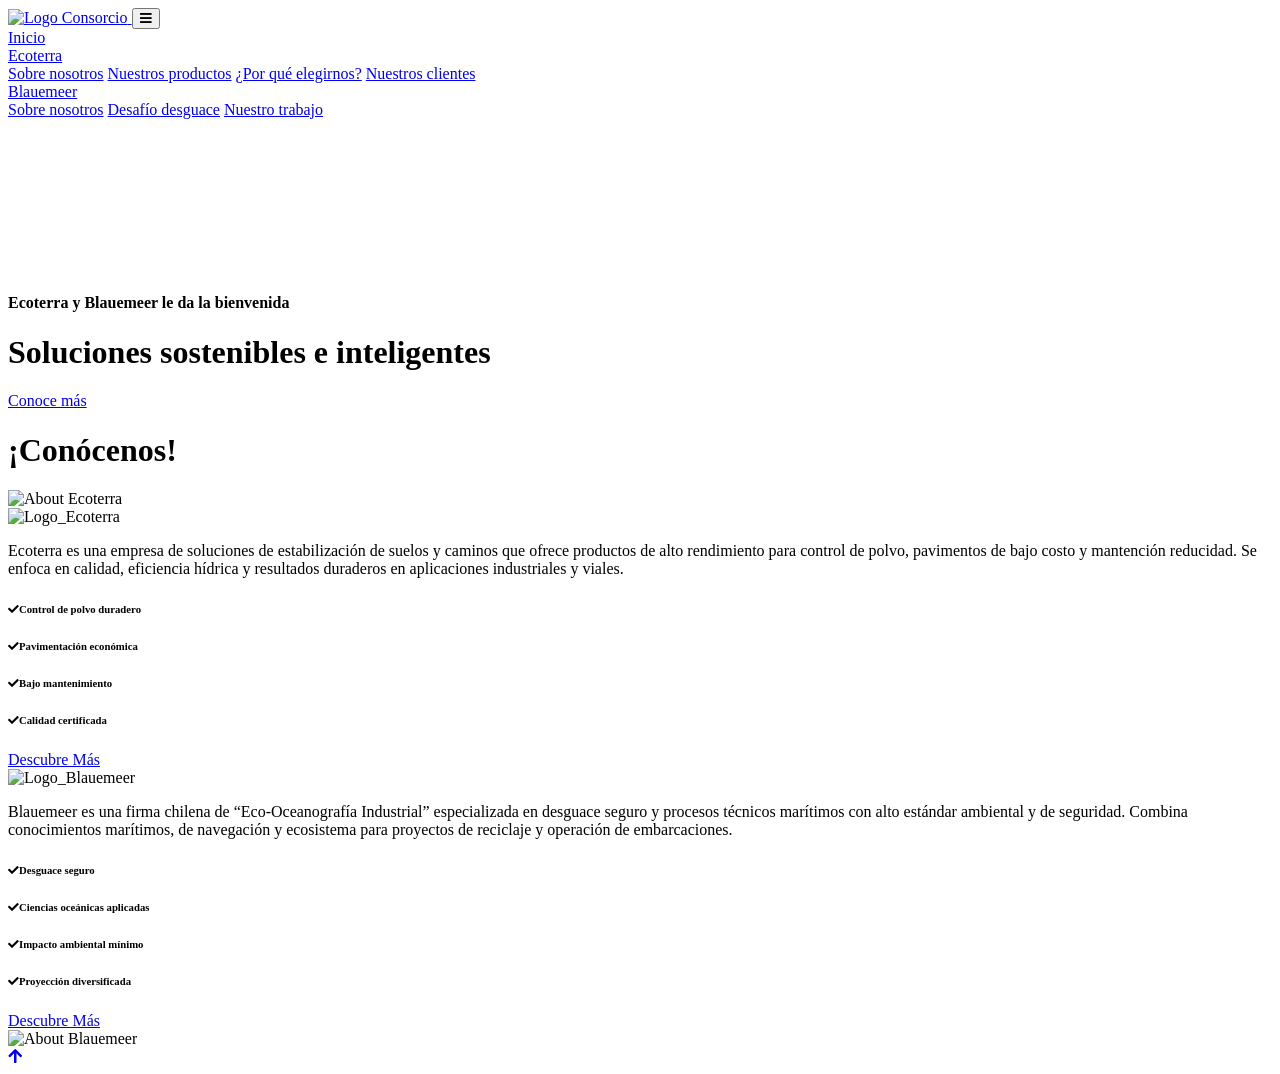
==== index.html @ 7588d6a9 "Archivos html" ====
<!DOCTYPE html>
<html lang="en">

    <head>
        <meta charset="utf-8">
        <title>Consorcio Ecoterra-Blauemeer</title>
        <link rel="icon" type="image/png" href="img/logos/consorcio_img.png">
        <meta content="width=device-width, initial-scale=1.0" name="viewport">
        <meta content="" name="keywords">
        <meta content="" name="description">

        <!-- Google Web Fonts -->
        <link rel="preconnect" href="https://fonts.googleapis.com">
        <link rel="preconnect" href="https://fonts.gstatic.com" crossorigin>
        <link href="https://fonts.googleapis.com/css2?family=Inter:wght@100..900&family=Roboto:wght@400;500;700;900&display=swap" rel="stylesheet"> 

        <!-- Icon Font Stylesheet -->
        <link rel="stylesheet" href="https://use.fontawesome.com/releases/v5.15.4/css/all.css"/>
        <link href="https://cdn.jsdelivr.net/npm/bootstrap-icons@1.4.1/font/bootstrap-icons.css" rel="stylesheet">

        <!-- Libraries Stylesheet -->
        <link rel="stylesheet" href="lib/animate/animate.min.css"/>
        <link href="lib/lightbox/css/lightbox.min.css" rel="stylesheet">
        <link href="lib/owlcarousel/assets/owl.carousel.min.css" rel="stylesheet">


        <!-- Customized Bootstrap Stylesheet -->
        <link href="css/bootstrap.min.css" rel="stylesheet">

        <!-- Template Stylesheet -->
        <link href="css/style.css" rel="stylesheet">
    </head>

    <body>

        <!-- Spinner Start -->
        <div id="spinner" class="show bg-white position-fixed translate-middle w-100 vh-100 top-50 start-50 d-flex align-items-center justify-content-center">
            <div class="spinner-border text-primary" role="status">
                <span class="sr-only">Cargando...</span>
            </div>
        </div>
        <!-- Spinner End -->

        <!-- Navbar & Hero Start -->
         <div class="container-fluid position-relative p-0">
            <nav class="navbar navbar-expand-lg navbar-light px-4 px-lg-5 py-3 py-lg-0">
                <a href="index.html" class="navbar-brand p-0">
                    <img src="img/logos/consorcio_letraimg.png" alt="Logo Consorcio">
                </a>
                <button class="navbar-toggler" type="button" data-bs-toggle="collapse" data-bs-target="#navbarCollapse">
                    <span class="fa fa-bars"></span>
                </button>
                <div class="collapse navbar-collapse" id="navbarCollapse">
                    <div class="navbar-nav ms-auto py-0">
                        <a href="index.html" class="nav-item nav-link active">Inicio</a>
                        <div class="nav-item dropdown">
                            <a href="ecoterra.html" class="nav-link" data-bs-toggle="dropdown">
                                <span class="dropdown-toggle">Ecoterra</span>
                            </a>
                            <div class="dropdown-menu m-0">
                                <a href="ecoterra.html#sobre-nosotros" class="dropdown-item">Sobre nosotros</a>
                                <a href="ecoterra.html#nuestros-productos" class="dropdown-item">Nuestros productos</a>
                                <a href="ecoterra.html#por-que-elegirnos" class="dropdown-item">¿Por qué elegirnos?</a>
                                <a href="ecoterra.html#nuestros-clientes" class="dropdown-item">Nuestros clientes</a>
                            </div>
                        </div>
                        <div class="nav-item dropdown">
                            <a href="blauemeer.html" class="nav-link" data-bs-toggle="dropdown">
                                <span class="dropdown-toggle">Blauemeer</span>
                            </a>
                            <div class="dropdown-menu m-0">
                                <a href="blauemeer.html#sobre-nosotros" class="dropdown-item">Sobre nosotros</a>
                                <a href="blauemeer.html#desafio-desguace" class="dropdown-item">Desafío desguace</a>
                                <a href="blauemeer.html#nuestro-trabajo" class="dropdown-item">Nuestro trabajo</a>
                            </div>
                        </div>
                    </div>
                </div>
            </nav>

            <!-- Carousel Start -->
            <div class="header-carousel owl-carousel">
                <div class="header-carousel-item">
                    <video autoplay loop muted class="img-fluid w-100">
                        <source src="vid/vid_header.webm" type="video/webm">
                        Your browser does not support the video tag.
                    </video>
                    <div class="carousel-caption">
                        <div class="container">
                            <div class="row g-5">
                                <div class="col-12 animated fadeInUp">
                                    <div class="text-center">
                                        <h4 class="text-primary text-uppercase fw-bold mb-4">Ecoterra y Blauemeer le da la bienvenida</h4>
                                        <h1 class="display-4 text-uppercase text-white mb-4">Soluciones sostenibles e inteligentes</h1>
                                        <p class="mb-5 fs-5"> 
                                        </p>
                                        <div class="d-flex justify-content-center flex-shrink-0 mb-4">
                                            <a class="btn btn-primary rounded-pill py-3 px-4 px-md-5 ms-2" href="index.html#conoce-mas">Conoce más</a>
                                        </div>
                                    </div>
                                </div>
                            </div>
                        </div>
                    </div>
                </div>
            </div>
            <!-- Carousel End -->
        </div>
        <!-- Navbar & Hero End -->



        <!-- Ecoterra & Blauemeer desc. Start -->
        <div class="mb-5" id="conoce-mas">
            <div class="text-center mt-5 wow fadeInUp" data-wow-delay="0.2s">
                    <h1>¡Conócenos!</h1>
            </div>
            <div class="container-fluid py-5" data-wow-delay="0.2s">
                <div class="container">
                    <div class="row g-5">

                        <div class="col-lg-6 col-xl-6 wow fadeInLeft" data-wow-delay="0.2s">
                            <img class="img-fluid rounded w-100 h-100 object-fit-cover" src="img/ecoterra/about_ecoterra_600x400.png" alt="About Ecoterra">
                        </div>

                        <div class="col-lg-6 col-xl-6 text-t wow fadeInRight" data-wow-delay="0.2s">
                            <img class="mb-4 logo-img" src="img/logos/ecoterra_letraimg.png" alt="Logo_Ecoterra">
                            <p class="mb-5">
                                Ecoterra es una empresa de soluciones de estabilización de suelos y caminos que ofrece productos de alto
                                rendimiento para control de polvo, pavimentos de bajo costo y mantención reducidad.
                                Se enfoca en calidad, eficiencia hídrica y resultados duraderos en aplicaciones industriales y viales.
                            </p>
                            <div class="row g-3">
                                <div class="col-sm-6">
                                    <h6 class="mb-3"><i class="fa fa-check text-primary me-2"></i>Control de polvo duradero</h6>
                                    <h6 class="mb-0"><i class="fa fa-check text-primary me-2"></i>Pavimentación económica</h6>
                                </div>
                                <div class="col-sm-6">
                                    <h6 class="mb-3"><i class="fa fa-check text-primary me-2"></i>Bajo mantenimiento</h6>
                                    <h6 class="mb-0"><i class="fa fa-check text-primary me-2"></i>Calidad certificada</h6>
                                </div>
                            </div>
                            <a href="ecoterra.html" class="btn btn-primary rounded-pill py-3 px-5 mt-5 flex-shrink-0">Descubre Más</a>
                        </div>
                        
                    </div>
                </div>
            </div>

            <div class="container-fluid py-5 " data-wow-delay="0.2s">
                <div class="container">
                    <div class="row g-5 wrap">
                        <div class="col-lg-6 text-b wow fadeInLeft" data-wow-delay="0.4s">
                            <img class="mb-4 logo-img" src="img/logos/blauemeer_letraimg_b_d.png" alt="Logo_Blauemeer">
                            <p class="mb-5">
                                Blauemeer es una firma chilena de “Eco-Oceanografía Industrial” especializada en desguace seguro y procesos 
                                técnicos marítimos con alto estándar ambiental y de seguridad.
                                Combina conocimientos marítimos, de navegación y ecosistema para proyectos de reciclaje 
                                y operación de embarcaciones.
                            </p>
                            <div class="row g-3">
                                <div class="col-sm-6">
                                    <h6 class="mb-3 me-5 pe-5"><i class="fa fa-check text-primary me-2"></i>Desguace seguro</h6>
                                    <h6 class="mb-0 pe-3"><i class="fa fa-check text-primary me-2"></i>Ciencias oceánicas aplicadas</h6>
                                </div>
                                <div class="col-sm-6">
                                    <h6 class="mb-3"><i class="fa fa-check text-primary me-2"></i>Impacto ambiental mínimo</h6>
                                    <h6 class="mb-0 me-3"><i class="fa fa-check text-primary me-2"></i>Proyección diversificada</h6>
                                </div>
                            </div>
                            <a href="blauemeer.html" class="btn btn-primary rounded-pill py-3 px-5 mt-5 flex-shrink-0">Descubre Más</a>
                        </div>

                        <div class="col-lg-6 wow fadeInRight" data-wow-delay="0.4s">
                            <img class="img-fluid rounded w-100 h-100 object-fit-cover" src="img/blauemeer/about_blauemeer_600x400.png" alt="About Blauemeer">
                        </div>
                    </div>
                </div>
            </div>
        </div>
        <!-- Ecoterra & Blauemeer desc. End -->

        <!-- Footer & Copyright Start -->
        <footer>
        </footer>
        <!-- Footer & Copyright End -->


        <!-- Back to Top -->
        <a href="#" class="btn btn-primary btn-lg-square rounded-circle back-to-top"><i class="fa fa-arrow-up"></i></a>   

        
        <!-- JavaScript Libraries -->
        <script src="https://ajax.googleapis.com/ajax/libs/jquery/3.6.4/jquery.min.js"></script>
        <script src="https://cdn.jsdelivr.net/npm/bootstrap@5.0.0/dist/js/bootstrap.bundle.min.js"></script>
        <script src="lib/wow/wow.min.js"></script>
        <script src="lib/easing/easing.min.js"></script>
        <script src="lib/waypoints/waypoints.min.js"></script>
        <script src="lib/counterup/counterup.min.js"></script>
        <script src="lib/lightbox/js/lightbox.min.js"></script>
        <script src="lib/owlcarousel/owl.carousel.min.js"></script>
        <!-- Dynamic Footer Script -->
        <script src="js/dynamicFooter.js"></script>
        

        <!-- Template Javascript -->
        <script src="js/main.js"></script>
    </body>

</html>
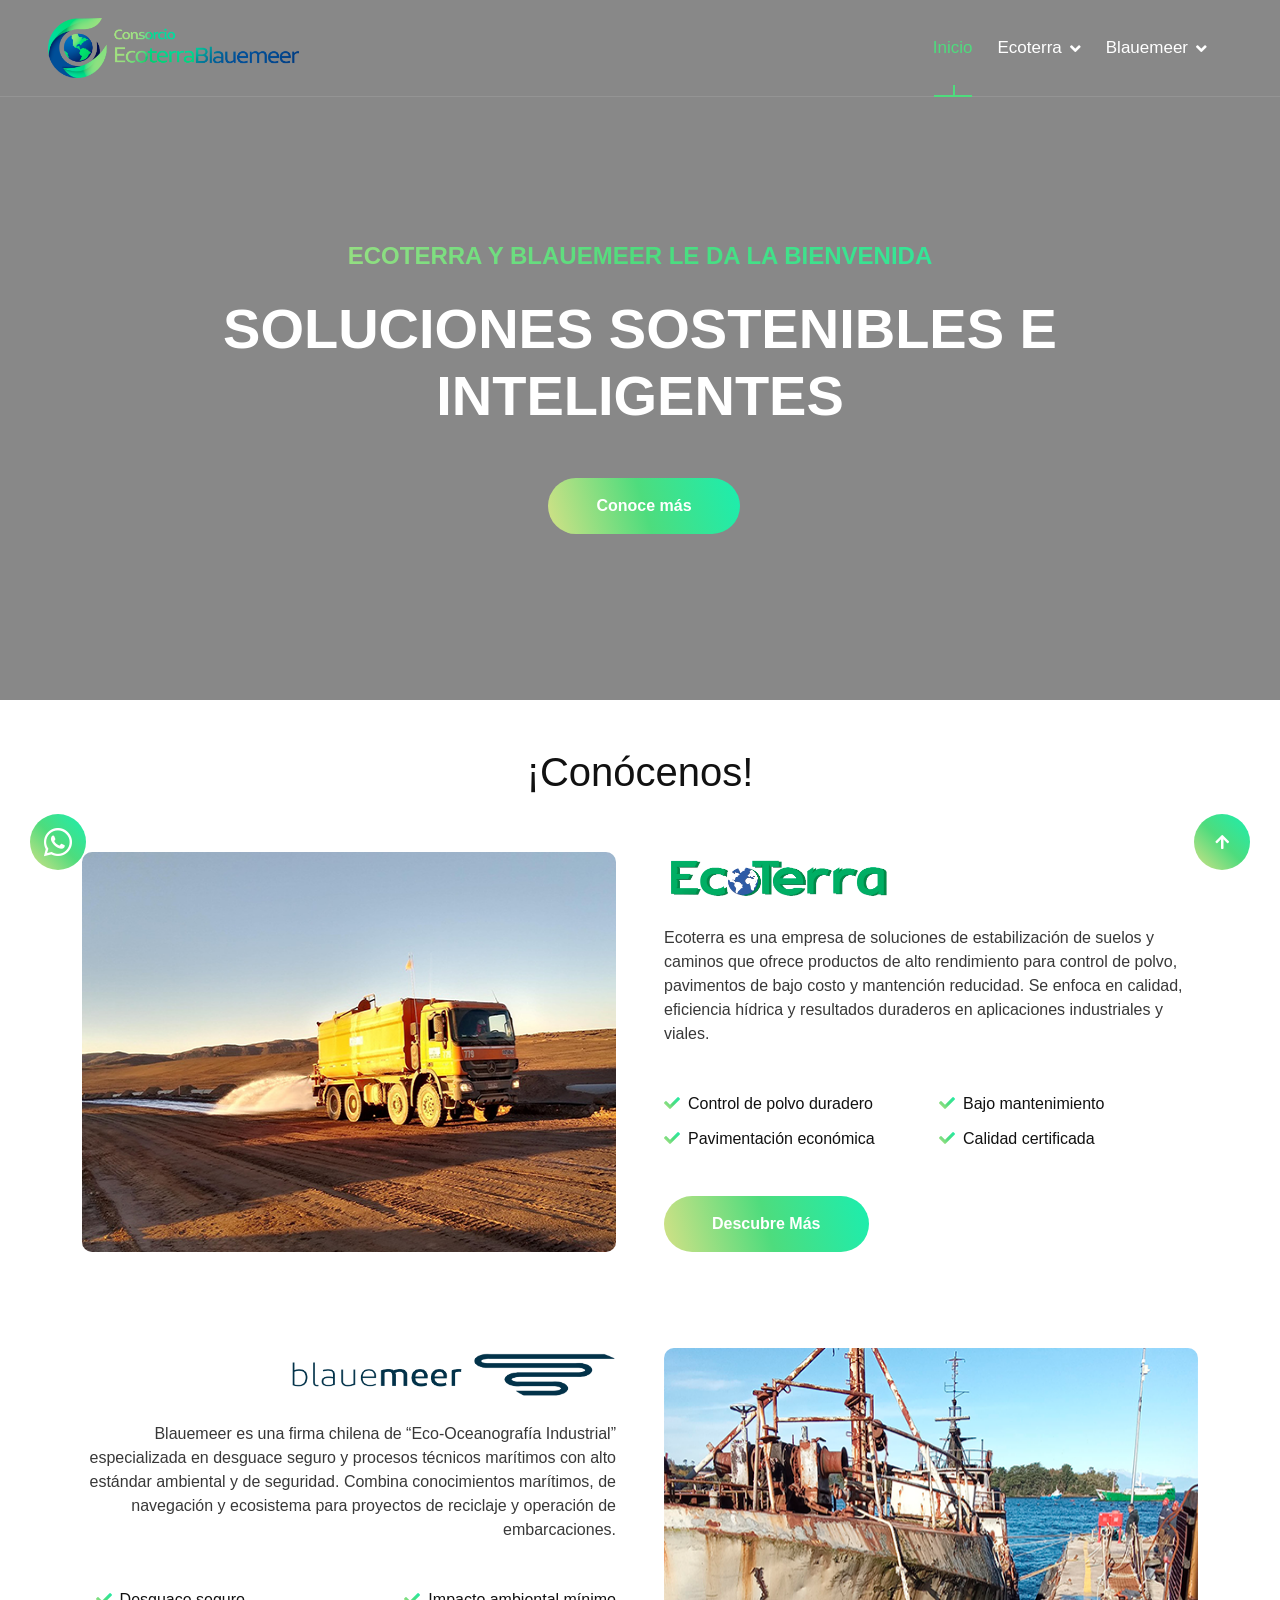
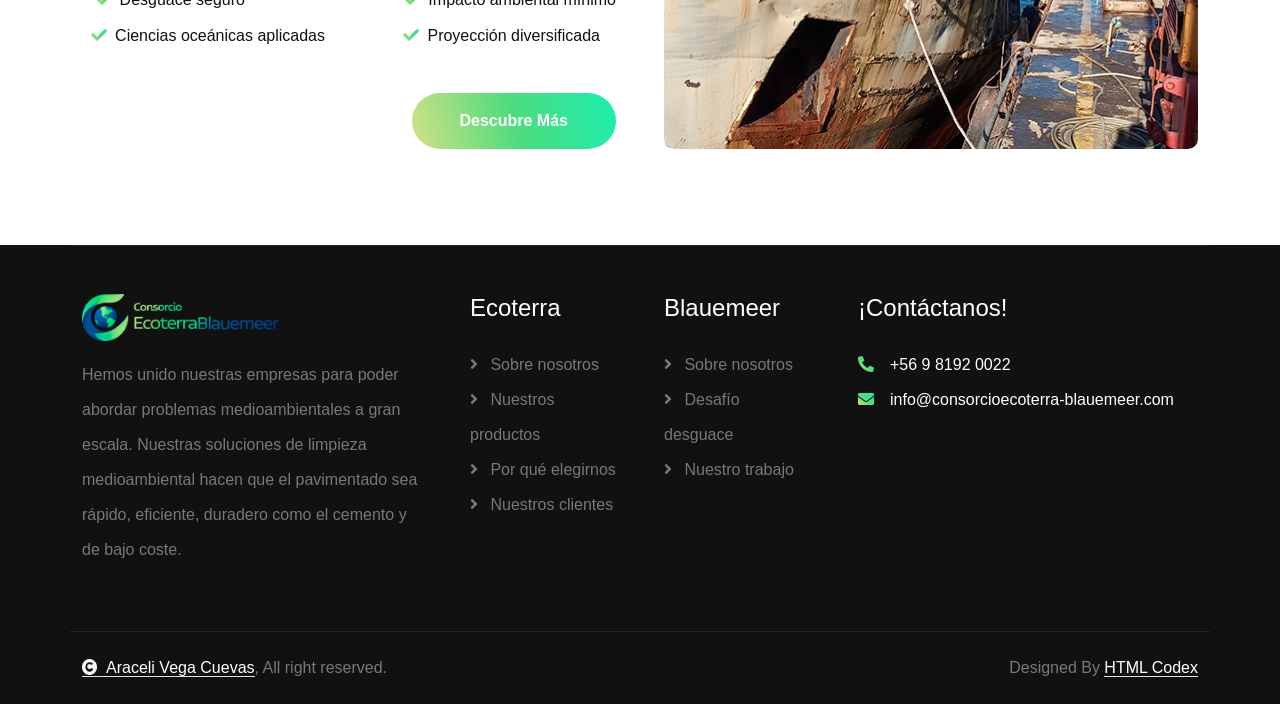
==== commit 24f6d9e3: "Botón de Whatsapp para mensaje automático con DUMMY TEXT agregado." ====
--- a/index.html
+++ b/index.html
@@ -187,7 +187,10 @@
 
 
         <!-- Back to Top -->
-        <a href="#" class="btn btn-primary btn-lg-square rounded-circle back-to-top"><i class="fa fa-arrow-up"></i></a>   
+        <a href="#" class="btn btn-primary btn-lg-square rounded-circle back-to-top"><i class="fa fa-arrow-up"></i></a> 
+        
+        <!-- Whatsapp Button -->
+        <a href="https://wa.link/3iss2t" class="btn btn-primary btn-lg-square rounded-circle whatsapp-btn"><i class="fab fa-whatsapp fa-2x"></i></a>
 
         
         <!-- JavaScript Libraries -->
--- a/css/style.css
+++ b/css/style.css
@@ -0,0 +1,1047 @@
+/*** Custom Variables Start ***/
+:root{
+    --gradient-primary: -webkit-linear-gradient(bottom left, #d3e186, #4edc7d, #1beeaf);
+    --gradient-primary-b: linear-gradient(bottom left, #d3e186, #4edc7d, #1beeaf);
+    --gradient-secondary: linear-gradient(to right, #185a9d, #43cea2);
+}
+
+/*** Custom Variables End ***/
+
+/*** Spinner Start ***/
+/*** Spinner ***/
+#spinner {
+    opacity: 0;
+    visibility: hidden;
+    transition: opacity .5s ease-out, visibility 0s linear .5s;
+    z-index: 99999;
+}
+
+.spinner-border {
+    width: 3rem; 
+    height: 3rem;
+}
+
+#spinner.show {
+    transition: opacity .5s ease-out, visibility 0s linear 0s;
+    visibility: visible;
+    opacity: 1;
+}
+/*** Spinner End ***/
+
+.back-to-top {
+    position: fixed;
+    right: 30px;
+    bottom: 30px;
+    transition: 0.5s;
+    z-index: 99;
+}
+
+.whatsapp-btn {
+    position: fixed;
+    left: 30px;
+    bottom: 30px;
+    transition: 0.5s;
+    z-index: 99;
+}
+
+/*** Button Start ***/
+.btn {
+    font-weight: 600;
+    transition: .5s;
+}
+
+.btn-square {
+    width: 32px;
+    height: 32px;
+}
+
+.btn-sm-square {
+    width: 34px;
+    height: 34px;
+}
+
+.btn-md-square {
+    width: 44px;
+    height: 44px;
+}
+
+.btn-lg-square {
+    width: 56px;
+    height: 56px;
+}
+
+.btn-xl-square {
+    width: 66px;
+    height: 66px;
+}
+
+.btn-square,
+.btn-sm-square,
+.btn-md-square,
+.btn-lg-square,
+.btn-xl-square {
+    padding: 0;
+    display: flex;
+    align-items: center;
+    justify-content: center;
+    font-weight: normal;
+}
+
+.btn.btn-primary {
+    background: var(--gradient-primary);
+    color: var(--bs-white);
+    border: none;
+}
+
+.btn.btn-primary:hover {
+    background: #00164f;
+    color: var(--bs-white);
+}
+
+.btn.btn-secondary {
+    background: var(--gradient-secondary);
+    color: var(--bs-white);
+    border: none;
+}
+
+.btn.btn-secondary:hover {
+    background: #00164f;
+    color: var(--bs-white);
+}
+
+.btn.btn-light {
+    color: var(--bs-primary);
+    border: none;
+}
+
+.btn.btn-light:hover {
+    color: var(--bs-white);
+    background: var(--bs-primary);
+}
+/*** Button End ***/
+
+/*** Logo Img Start ***/
+.logo-img {
+    height: 50px;
+}
+/*** Logo Img End ***/
+
+/*** Topbar Start ***/
+.topbar .dropdown-toggle::after {
+    border: none;
+    content: "\f107";
+    font-family: "Font Awesome 5 Free";
+    font-weight: 600;
+    vertical-align: middle;
+    margin-left: 8px;
+    color: var(--bs-primary);
+}
+
+.topbar .dropdown .dropdown-menu a:hover {
+    background: var(--bs-primary);
+    color: var(--bs-white);
+}
+
+.topbar .dropdown .dropdown-menu {
+    transform: rotateX(0deg);
+    visibility: visible;
+    background: var(--bs-light);
+    padding-top: 11px;
+    border: 0;
+    transition: .5s;
+    opacity: 1;
+}
+
+/*** Topbar End ***/
+
+
+
+/*** Navbar ***/
+.navbar-light .navbar-nav .nav-link {
+    font-family: 'Roboto', sans-serif;
+    position: relative;
+    margin-right: 25px;
+    padding: 35px 0;
+    color: var(--bs-white);
+    font-size: 17px;
+    font-weight: 400;
+    outline: none;
+    transition: .5s;
+}
+
+.sticky-top.navbar-light .navbar-nav .nav-link,
+.sticky-top.navbar-light .navbar-nav .nav-item .nav-link {
+    padding: 20px 0;
+    color: var(--bs-dark);
+}
+
+.navbar-light .navbar-nav .nav-item .nav-link {
+    color: var(--bs-white);
+}
+
+.navbar-light .navbar-nav .nav-link:hover,
+.navbar-light .navbar-nav .nav-link.active,
+.navbar-light .navbar-nav .nav-item .nav-link:hover,
+.navbar-light .navbar-nav .nav-item .nav-link.active  {
+    color: var(--bs-primary);
+}
+
+.navbar-light .navbar-brand img {
+    max-height: 60px;
+    transition: .5s;
+}
+
+.sticky-top.navbar-light .navbar-brand img {
+    max-height: 45px;
+}
+
+.navbar .dropdown-toggle::after {
+    border: none;
+    content: "\f107";
+    font-family: "Font Awesome 5 Free";
+    font-weight: 600;
+    vertical-align: middle;
+    margin-left: 8px;
+}
+
+.dropdown .dropdown-menu a:hover {
+    background: var(--bs-primary);
+    color: var(--bs-white);
+}
+
+.navbar .nav-item:hover .dropdown-menu {
+    transform: rotateX(0deg);
+    visibility: visible;
+    background: var(--bs-light);
+    transition: .5s;
+    opacity: 1;
+}
+
+@media (max-width: 991.98px) {
+    .sticky-top.navbar-light {
+        position: relative;
+        background: var(--bs-white);
+    }
+
+    .navbar.navbar-expand-lg .navbar-toggler {
+        padding: 10px 20px;
+        border: 1px solid var(--bs-primary);
+        color: var(--bs-primary);
+    }
+
+    .navbar-light .navbar-collapse {
+        margin-top: 15px;
+        border-top: 1px solid #DDDDDD;
+    }
+
+    .navbar-light .navbar-nav .nav-link,
+    .sticky-top.navbar-light .navbar-nav .nav-link {
+        padding: 10px 0;
+        margin-left: 0;
+        color: var(--bs-dark);
+    }
+
+    .navbar-light .navbar-nav .nav-item .nav-link {
+        color: var(--bs-dark);
+    }
+
+    .navbar-light .navbar-brand img {
+        max-height: 45px;
+    }
+}
+
+@media (min-width: 992px) {
+    .navbar .nav-item .dropdown-menu {
+        display: block;
+        visibility: hidden;
+        top: 100%;
+        transform: rotateX(-75deg);
+        transform-origin: 0% 0%;
+        border: 0;
+        border-radius: 10px;
+        transition: .5s;
+        opacity: 0;
+    }
+
+    .navbar-light {
+        position: absolute;
+        width: 100%;
+        top: 0;
+        left: 0;
+        border-bottom: 1px solid rgba(255, 255, 255, .1);
+        z-index: 999;
+    }
+    
+    .sticky-top.navbar-light {
+        position: fixed;
+        background: var(--bs-light);
+    }
+
+    .navbar-light .navbar-nav .nav-link::before {
+        position: absolute;
+        content: "";
+        width: 0;
+        height: 2px;
+        bottom: -1px;
+        left: 50%;
+        background: var(--bs-primary);
+        transition: .5s;
+    }
+
+    .navbar-light .navbar-nav .nav-link:hover::before,
+    .navbar-light .navbar-nav .nav-link.active::before {
+        width: calc(100% - 2px);
+        left: 1px;
+    }
+
+    .navbar-light .navbar-nav .nav-link::after {
+        position: absolute;
+        content: "";
+        width: 0;
+        height: 0;
+        bottom: -1px;
+        left: 50%;
+        background: var(--bs-primary);
+        transition: .5s;
+    }
+
+    .navbar-light .navbar-nav .nav-link:hover::after,
+    .navbar-light .navbar-nav .nav-link.active::after {
+        width: 2px;
+        height: 12px;
+    }
+}
+/*** Navbar End ***/
+
+/*** Carousel Hero Header Start ***/
+
+.text-primary {
+    background: var(--gradient-primary);
+    -webkit-background-clip: text;
+    -webkit-text-fill-color: transparent !important;
+}
+
+.text-secondary {
+    background: var(--gradient-secondary);
+    -webkit-background-clip: text;
+    -webkit-text-fill-color: transparent !important;
+}
+
+.header-carousel .header-carousel-item video {
+    object-fit: cover;
+}
+
+.header-carousel .header-carousel-item,
+.header-carousel .header-carousel-item video {
+        height: 700px;
+}
+
+.header-carousel .header-carousel-item .carousel-caption {
+    position: absolute;
+    width: 100%;
+    height: 100%;
+    left: 0;
+    bottom: 0;
+    padding-top: 120px;
+    background: rgba(0, 0, 0, 0.466);
+    display: flex;
+    align-items: center;
+}
+
+@media (max-width: 991px) {
+    .header-carousel .header-carousel-item .carousel-caption {
+        padding-top: 45px;
+    }
+}
+
+
+@keyframes image-zoom {
+    0%  {height: 100%; opacity: 0.9;}
+
+    25% {height: 110%; opacity: 0.50;}
+
+    50% {height: 115%; opacity: 1;}
+
+    75% {height: 110%; opacity: 0.50;}
+
+    100% {height: 100%; opacity: 0.9;}
+}
+/*** Carousel Hero Header End ***/
+
+
+/*** Single Page Hero Header Start  ***/
+.bg-breadcrumb {
+    position: relative;
+    overflow: hidden;
+    background-color: #383838;
+    background-position: center center;
+    background-repeat: no-repeat;
+    background-size: cover;
+    padding: 140px 0 60px 0;
+    transition: 0.5s;
+}
+
+@media (min-width: 992px) {
+    .bg-breadcrumb{
+        padding: 140px 0 60px 0;
+    }
+    .bg-breadcrumb img {
+        height: 50%;
+        width: 50%;
+    }
+}
+
+@media (max-width: 991px) {
+    .bg-breadcrumb {
+        padding: 60px 0 60px 0;
+    }
+    .bg-breadcrumb img {
+        height: 100%;
+        width: 100%;
+        object-fit: cover;
+    }
+}
+
+.bg-breadcrumb .breadcrumb {
+    position: relative;
+}
+
+.bg-breadcrumb .breadcrumb .breadcrumb-item a {
+    color: var(--bs-white);
+}
+/*** Single Page Hero Header End ***/
+
+/*** About Start ***/
+
+.text-b{
+    text-align: end;
+}
+
+@media screen and (max-width:990px){
+	.wrap{
+        flex-direction:column-reverse;
+    }
+    .text-t, .text-b{
+        text-align: center;
+    }
+}
+/*** About End ***/
+
+
+/*** About us Blauemeer Start ***/
+.about-us-b{
+    display: flex;
+}
+
+.about-us-b .about-us-b-img{
+    width: 40%;
+    flex-grow: 1;
+}
+
+.about-us-b .about-us-b-text{
+    flex-grow: 1;
+}
+/*** About us Blauemeer End ***/
+
+/*** About Us Ecoterra Start ***/
+.about-us-e {
+    text-align: justify;
+}
+
+.about-us-e .about-us-e-img {
+    position: relative;
+    display: flex;
+    justify-content: center;
+    align-items: center;
+    overflow: hidden; 
+}
+
+.youtube-player-overlay {
+    position: fixed;
+    inset: 0;
+    background: rgba(0, 0, 0, .6);
+    opacity: 0;
+    pointer-events: none;
+    transition: all 400ms ease;
+}
+
+.youtube-player-overlay.active {
+    opacity: 1;
+    pointer-events: auto;
+    display: flex;
+    justify-content: center;
+    align-items: center;
+}
+
+.youtube-player-popup {
+    position: absolute;
+    width: 80%;
+    left: 50%;
+    transform: translate(-50%, -100%);
+    transition: all 400ms ease;
+}
+
+.youtube-player-overlay.active .youtube-player-popup {
+    transform: translate(-50%, 0);
+}
+@media screen and (min-width:1500px){
+	.youtube-player-popup {
+        width: 60%;
+    }
+}
+.youtube-player-popup iframe {
+    width: 100%;
+    aspect-ratio: 16/9;
+}
+
+.pulsating-play-btn {
+    width: 94px;
+    height: 94px;
+    background: radial-gradient(var(--bs-primary) 50%, color-mix(in srgb, var(--bs-primary), transparent 75%) 52%);
+    border-radius: 50%;
+    display: block;
+    position: absolute;
+    overflow: hidden;
+    cursor: pointer;
+}
+
+.pulsating-play-btn:after {
+    content: "";
+    position: absolute;
+    left: 50%;
+    top: 50%;
+    transform: translateX(-40%) translateY(-50%);
+    width: 0;
+    height: 0;
+    border-top: 10px solid transparent;
+    border-bottom: 10px solid transparent;
+    border-left: 15px solid #fff;
+    z-index: 100;
+    transition: all 400ms cubic-bezier(0.55, 0.055, 0.675, 0.19);
+}
+
+.pulsating-play-btn:hover:before {
+    content: "";
+    position: absolute;
+    left: 50%;
+    top: 50%;
+    transform: translateX(-40%) translateY(-50%);
+    width: 0;
+    height: 0;
+    border: none;
+    border-top: 10px solid transparent;
+    border-bottom: 10px solid transparent;
+    border-left: 15px solid #fff;
+    z-index: 200;
+    animation: none;
+    border-radius: 0;
+}
+
+.pulsating-play-btn:hover:after {
+    border-left: 15px solid var(--bs-primary);
+    transform: scale(20);
+}
+/*** About Us Ecoterra End ***/
+
+
+/*** Service Start ***/
+.service .service-item {
+    background: var(--bs-light);
+    border-radius: 10px;
+    transition: 0.5s;
+    height: 100%;
+    text-align: justify;
+    box-shadow: 0 0 45px rgba(0, 0, 0, .2);
+    border: 1px solid #00164f3f;
+    
+}
+
+.service .service-item:hover {
+    background: var(--gradient-primary);
+}
+.service .service-item:hover h4, .service .service-item:hover p{
+    color: var(--bs-white);
+    transition: 0.2s;
+}
+
+@media (min-width: 992px) {
+    .service .service-item {
+    max-width: 70%;
+    float: none;
+    margin: auto;
+  }
+}
+/*** Service End ***/
+
+/*** Product Start ***/
+.product .product-item {
+    background-color: var(--bs-white);
+    text-align: center;
+    box-shadow: 0 0 20px rgba(0, 0, 0, .2);
+    border: 1px solid #00164f13;
+    padding: 60px 20px;
+    height: 100%;
+}
+
+.product .product-item .icon {
+    margin: 0 auto;
+    width: 64px;
+    height: 64px;
+    background: var(--gradient-primary);
+    border-radius: 4px;
+    display: flex;
+    align-items: center;
+    justify-content: center;
+    margin-bottom: 20px;
+    transition: 0.3s;
+    transform-style: preserve-3d;
+}
+
+.product .product-item .icon i {
+    color: var(--bs-light);
+    font-size: 28px;
+}
+
+.product .product-item .icon::before {
+    position: absolute;
+    content: "";
+    left: -8px;
+    top: -8px;
+    height: 100%;
+    width: 100%;
+    background: color-mix(in srgb, var(--bs-primary), transparent 80%);
+    border-radius: 5px;
+    transition: all 0.3s ease-out 0s;
+    transform: translateZ(-1px);
+}
+
+.product .product-item h3 {
+    font-weight: 700;
+    margin: 10px 10px 10px 10px;
+
+}
+
+.product .product-item p {
+    line-height: 24px;
+    margin: 20px 10px 10px 10px;
+}
+
+.product .product-item:hover {
+    background: var(--gradient-primary);
+}
+
+.product .product-item:hover .icon {
+    background: var(--bs-light);
+}
+
+.product .product-item:hover .icon i {
+    color: var(--bs-primary);
+}
+
+.product .product-item:hover h3,
+.product .product-item:hover p {
+    color: var(--bs-light);
+}
+
+.product .product-item:hover .icon::before {
+    background: color-mix(in srgb, var(--bs-light), transparent 70%);
+}
+
+
+/*** Product End ***/
+
+
+/*** Process Start ***/
+.process .process-img{
+    position: relative;
+    display: flex;
+    justify-content: center;
+    align-items: center;
+}
+
+.process .flex-column {
+    gap: 5px;
+}
+
+.process .nav-btns{
+    border-right: 2px solid rgba(0, 0, 0, 0.103);
+    padding-right: 20px;
+    height: 270px;
+}
+
+.process .nav-link {
+    border: 0;
+    transition: 0.3s;
+    border-radius: 10px;
+    color:#383838;
+    font-weight: 600;
+    padding-top: 10px;
+    padding-bottom: 10px;
+}
+.process .tab-content {
+    padding-left: 20px;
+}
+
+.process .nav-link:hover {
+    color: var(--bs-primary);
+    background-color: var(--bs-light);
+}
+
+.process .nav-link.active {
+    color: var(--bs-light);
+    background: var(--gradient-primary);
+}
+
+@media (max-width: 992px) {
+    .process .flex-column {
+        margin-bottom: 10px;
+        padding-bottom: 20px;
+        text-align: center;
+    }
+
+    .process .nav-btns{
+        border-right: 0;
+        border-bottom: 2px solid rgba(0, 0, 0, 0.103);
+        height: 100%;
+    }
+
+    .process .tab-content {
+        padding-top: 20px;
+        margin-top: 20px;
+    }
+
+    .process .nav-link {
+        padding: 15px;
+    }
+
+    .process .nav-link.active {
+        color: var(--bs-light);
+        background: var(--gradient-primary);
+    }
+
+    .process .tab-pane {
+        text-align: center;
+    }
+
+    .process .process-img{
+        width: 100%;
+        padding-top: 20px;
+    }
+}
+/*** Process End ***/
+
+/*** Gallery Start ***/
+.gallery .gallery-item {
+    border-radius: 5px;
+    overflow: hidden;
+    position: relative;
+}
+
+.gallery .gallery-item img {
+    transition: all ease-in-out 0.4s;
+}
+
+.gallery .gallery-item:hover img {
+    transform: scale(1.1);
+
+}
+
+.gallery .gallery-item .caption {
+    position: absolute;
+    bottom: 10px;
+    right: 10px;
+    background-color: rgba(0, 0, 0, 0.5);
+    color: white;
+    padding: 5px 10px;
+    border-radius: 5px;
+}
+/*** Gallery End ***/
+
+/*** Contact Start ***/
+.contact {
+    background-position: center; 
+    background-repeat: no-repeat; 
+    background-size: cover;
+}
+/*** Contact End ***/
+
+/*** Scrapping Challenge Start ***/
+.scrachall .scrachall-item {
+    background: var(--bs-white);
+    border-radius: 10px;
+    box-shadow: 0 0 25px rgba(0, 0, 0, .2);
+}
+
+.scrachall .scrachall-item:hover {
+    background: var(--gradient-primary);
+    color: var(--bs-white);
+}
+
+.scrachall .scrachall-item:hover .rounded-bottom h4 {
+    color: var(--bs-white);
+}
+/*** Scrapping Challenge End ***/
+
+/*** Work Attributes Start ***/
+.workattr .owl-carousel {
+	.owl-stage {
+		display: flex;
+	}
+	.owl-item {
+		display: flex;
+		flex: 1 0 auto;
+	}
+}
+
+.workattr .workattr-carousel .workattr-item {
+    background: var(--bs-white);
+    border-radius: 10px;
+    box-shadow: 0 0 15px rgba(0, 0, 0, .2);
+    margin: 15px;
+}
+
+.workattr .workattr-item .workattr-img {
+    position: relative;
+    overflow: hidden;
+    border-top-left-radius: 10px;
+    border-top-right-radius: 10px;
+
+}
+
+.workattr .workattr-carousel .workattr-item .workattr-text i{
+    color: var(--bs-primary);
+}
+
+.workattr .workattr-item .workattr-img img {
+    transition: 0.5s;
+}
+
+.workattr .workattr-item:hover .workattr-img img {
+    transform: scale(1.2);
+}
+
+.workattr .workattr-carousel .workattr-item:hover {
+    background: var(--gradient-primary);
+    color: var(--bs-white);
+}
+
+.workattr .workattr-carousel .workattr-item:hover h4,
+.workattr .workattr-carousel .workattr-item:hover .workattr-text i{
+    color: var(--bs-white);
+}
+
+
+.workattr .workattr-item .workattr-img .workattr-title {
+    position: absolute;
+    bottom: 5px;
+    left: 25px;
+    z-index: 5;
+}
+
+.workattr .workattr-item .workattr-img .workattr-title p {
+    color: var(--bs-white);
+    transition: 0.5s;
+}
+
+.workattr .workattr-item .workattr-img .workattr-title .btn {
+    background: var(--gradient-primary);
+    cursor: default;
+}
+
+.workattr .owl-nav .owl-prev {
+    position: absolute;
+    top: -58px;
+    left: 0;
+    background: var(--gradient-primary);
+    color: var(--bs-white);
+    padding: 6px 35px;
+    border-radius: 30px;
+    transition: 0.5s;
+}
+
+.workattr .owl-nav .owl-prev:hover {
+    background: #00164f;
+    color: var(--bs-white);
+}
+
+.workattr .owl-nav .owl-next {
+    position: absolute;
+    top: -58px;
+    right: 0;
+    background: var(--gradient-primary);
+    color: var(--bs-white);
+    padding: 6px 35px;
+    border-radius: 30px;
+    transition: 0.5s;
+}
+
+.workattr .owl-nav .owl-next:hover {
+    background: #00164f;
+    color: var(--bs-white);
+}
+/*** Work Attributes End ***/
+
+/*** Team Start ***/
+.team .team-item {
+    position: relative;
+    padding: 0 25px 25px 25px;
+    border-radius: 10px;
+    transition: 0.5s;
+}
+
+.team .team-item::before {
+    content: "";
+    position: absolute;
+    width: 100%;
+    height: 100%;
+    bottom: 0;
+    left: 0;
+    background: var(--bs-light);
+    border-radius: 10px;
+    transition: 0.5s;
+    z-index: -1;
+}
+
+.team .team-item:hover::before {
+    height: 0;
+}
+
+.team .team-item::after {
+    content: "";
+    position: absolute;
+    width: 100%;
+    height: 0;
+    bottom: 0;
+    left: 0;
+    border-radius: 10px;
+    transition: 0.5s;
+    z-index: -1;
+}
+
+.team .team-item:hover::after {
+    height: 100%;
+    background: var(--bs-primary);
+}
+
+.team .team-item .team-img {
+    width: 100%; 
+    height: 100%;
+    border-radius: 100%;
+    position: relative;
+    margin-top: 50%;
+    transform: translateY(-50%);
+    margin-bottom: -50%;
+    display: flex;
+    justify-content: center;
+    border: 4px solid var(--bs-primary);
+    border-style: dotted;
+    padding: 4px;
+    background: var(--bs-white);
+    transition: 0.5s;
+}
+
+.team .team-item:hover .team-img {
+    border: 4px solid var(--bs-white);
+    border-style: dotted;
+    background: 0;
+}
+
+.team .team-item .team-img img {
+    width: 100%;
+    height: 100%;
+    border-radius: 100%;
+    transition: 0.5s;
+}
+
+.team .team-item .team-title {
+    padding: 25px 0 25px 0;
+    text-align: center;
+}
+
+.team .team-item .team-title h4,
+.team .team-item .team-title p {
+    transition: 0.5s;
+}
+
+.team .team-item:hover .team-title h4,
+.team .team-item:hover .team-title p {
+    color: var(--bs-white);
+}
+
+.team .team-item .team-icon {
+    display: flex;
+    justify-content: center;
+}
+
+.team .team-item .team-icon a {
+    transition: 0.5s;
+}
+
+.team .team-item:hover .team-icon a {
+    color: var(--bs-dark);
+    background: var(--bs-white);
+}
+
+.team .team-item:hover .team-icon a:hover {
+    color: var(--bs-primary);
+    background: var(--bs-dark);
+}
+/*** Team End ***/
+
+/*** Footer Start ***/
+.footer {
+    background: var(--bs-dark);
+}
+
+.footer .border-start-0 {
+    border: 1px solid; 
+    border-color: rgb(255, 255, 255, 0.08);
+}
+
+.footer .footer-item {
+    display: flex;
+    flex-direction: column;
+    color: #787878;
+}
+
+.footer .footer-item img{
+    height: 47px;
+}
+
+.footer .footer-item a {
+    color: #787878;
+    line-height: 35px;
+    color: var(--bs-body);
+    transition: 0.5s;
+}
+
+.footer .footer-item p {
+    color: #787878;
+    line-height: 35px;
+}
+
+.footer .footer-item a:hover {
+    color: var(--bs-primary);
+}
+
+.footer .footer-item .footer-btn a,
+.footer .footer-item .footer-btn a i {
+    transition: 0.5s;
+}
+
+.footer .footer-item .footer-btn a:hover {
+    background: var(--bs-white);
+}
+
+.footer .footer-item .footer-btn a:hover i {
+    color: var(--bs-primary);
+}
+/*** Footer End ***/
+
+/*** copyright Start ***/
+.copyright {
+    background: var(--bs-dark);
+}
+/*** copyright end ***/
+
+
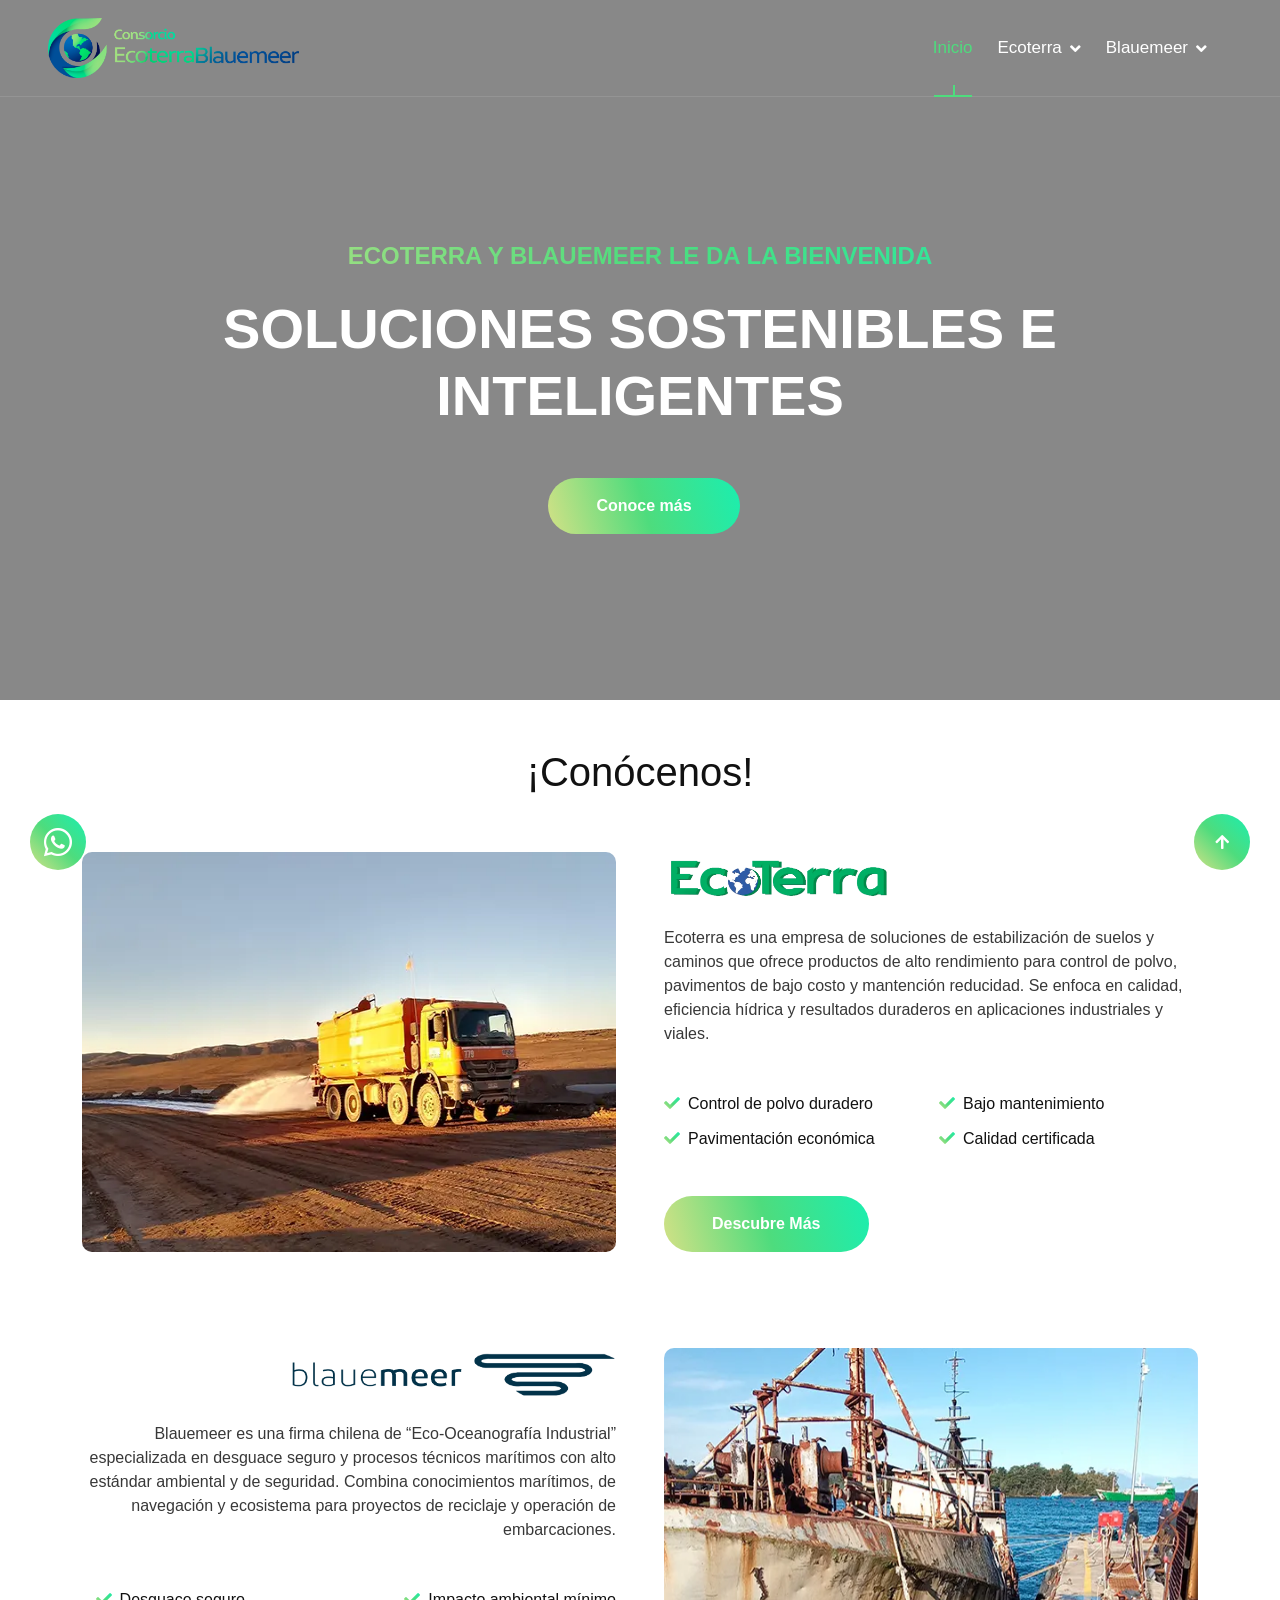
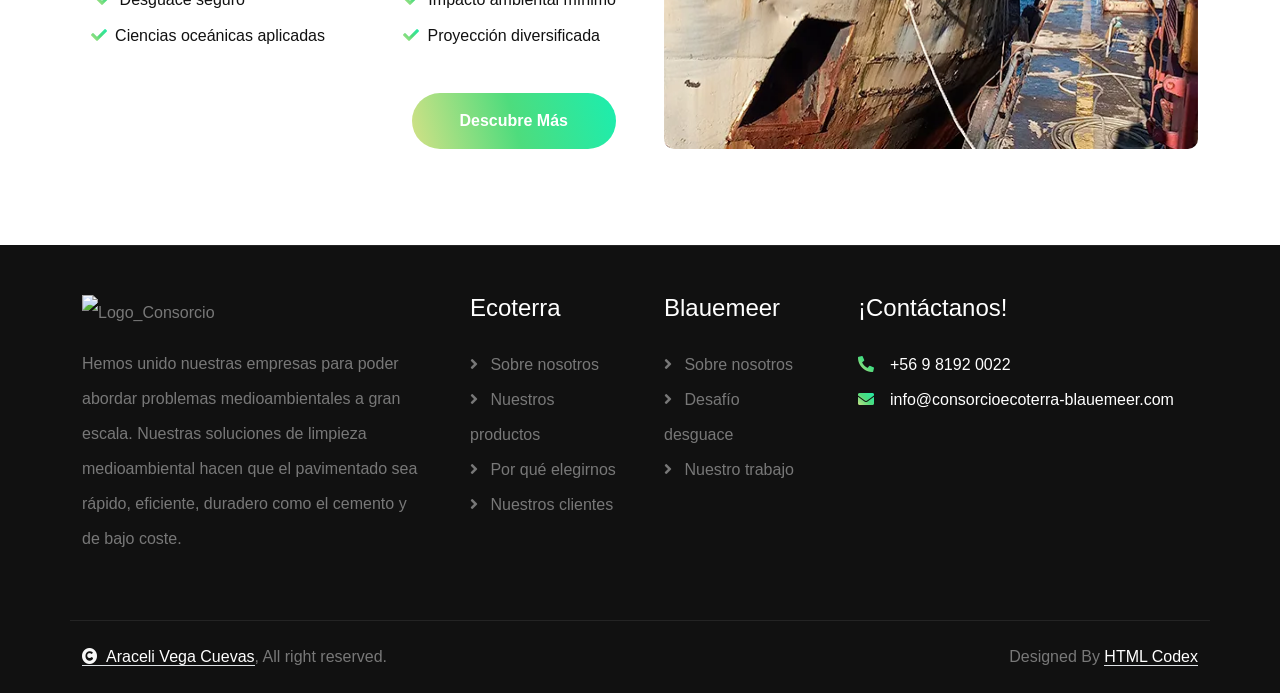
==== commit 30eae7f2: "Descripción de imagenes de galería en página Blauemeer y Ecoterra agregados, en conjunto de optimiza" ====
--- a/index.html
+++ b/index.html
@@ -4,7 +4,7 @@
     <head>
         <meta charset="utf-8">
         <title>Consorcio Ecoterra-Blauemeer</title>
-        <link rel="icon" type="image/png" href="img/logos/consorcio_img.png">
+        <link rel="icon" type="image/webp" href="img/logos/consorcio_img.webp">
         <meta content="width=device-width, initial-scale=1.0" name="viewport">
         <meta content="" name="keywords">
         <meta content="" name="description">
@@ -45,7 +45,7 @@
          <div class="container-fluid position-relative p-0">
             <nav class="navbar navbar-expand-lg navbar-light px-4 px-lg-5 py-3 py-lg-0">
                 <a href="index.html" class="navbar-brand p-0">
-                    <img src="img/logos/consorcio_letraimg.png" alt="Logo Consorcio">
+                    <img src="img/logos/consorcio_letraimg.webp" alt="Logo Consorcio">
                 </a>
                 <button class="navbar-toggler" type="button" data-bs-toggle="collapse" data-bs-target="#navbarCollapse">
                     <span class="fa fa-bars"></span>
@@ -120,11 +120,11 @@
                     <div class="row g-5">
 
                         <div class="col-lg-6 col-xl-6 wow fadeInLeft" data-wow-delay="0.2s">
-                            <img class="img-fluid rounded w-100 h-100 object-fit-cover" src="img/ecoterra/about_ecoterra_600x400.png" alt="About Ecoterra">
+                            <img class="img-fluid rounded w-100 h-100 object-fit-cover" src="img/ecoterra/about_ecoterra_600x400.webp" alt="About Ecoterra">
                         </div>
 
                         <div class="col-lg-6 col-xl-6 text-t wow fadeInRight" data-wow-delay="0.2s">
-                            <img class="mb-4 logo-img" src="img/logos/ecoterra_letraimg.png" alt="Logo_Ecoterra">
+                            <img class="mb-4 logo-img" src="img/logos/ecoterra_letraimg.webp" alt="Logo_Ecoterra">
                             <p class="mb-5">
                                 Ecoterra es una empresa de soluciones de estabilización de suelos y caminos que ofrece productos de alto
                                 rendimiento para control de polvo, pavimentos de bajo costo y mantención reducidad.
@@ -151,7 +151,7 @@
                 <div class="container">
                     <div class="row g-5 wrap">
                         <div class="col-lg-6 text-b wow fadeInLeft" data-wow-delay="0.4s">
-                            <img class="mb-4 logo-img" src="img/logos/blauemeer_letraimg_b_d.png" alt="Logo_Blauemeer">
+                            <img class="mb-4 logo-img" src="img/logos/blauemeer_letraimg_b_d.webp" alt="Logo_Blauemeer">
                             <p class="mb-5">
                                 Blauemeer es una firma chilena de “Eco-Oceanografía Industrial” especializada en desguace seguro y procesos 
                                 técnicos marítimos con alto estándar ambiental y de seguridad.
@@ -172,7 +172,7 @@
                         </div>
 
                         <div class="col-lg-6 wow fadeInRight" data-wow-delay="0.4s">
-                            <img class="img-fluid rounded w-100 h-100 object-fit-cover" src="img/blauemeer/about_blauemeer_600x400.png" alt="About Blauemeer">
+                            <img class="img-fluid rounded w-100 h-100 object-fit-cover" src="img/blauemeer/about_blauemeer_600x400.webp" alt="About Blauemeer">
                         </div>
                     </div>
                 </div>
@@ -190,7 +190,7 @@
         <a href="#" class="btn btn-primary btn-lg-square rounded-circle back-to-top"><i class="fa fa-arrow-up"></i></a> 
         
         <!-- Whatsapp Button -->
-        <a href="https://wa.link/3iss2t" class="btn btn-primary btn-lg-square rounded-circle whatsapp-btn"><i class="fab fa-whatsapp fa-2x"></i></a>
+        <a href="https://wa.link/r3d40z" class="btn btn-primary btn-lg-square rounded-circle whatsapp-btn"><i class="fab fa-whatsapp fa-2x"></i></a>
 
         
         <!-- JavaScript Libraries -->
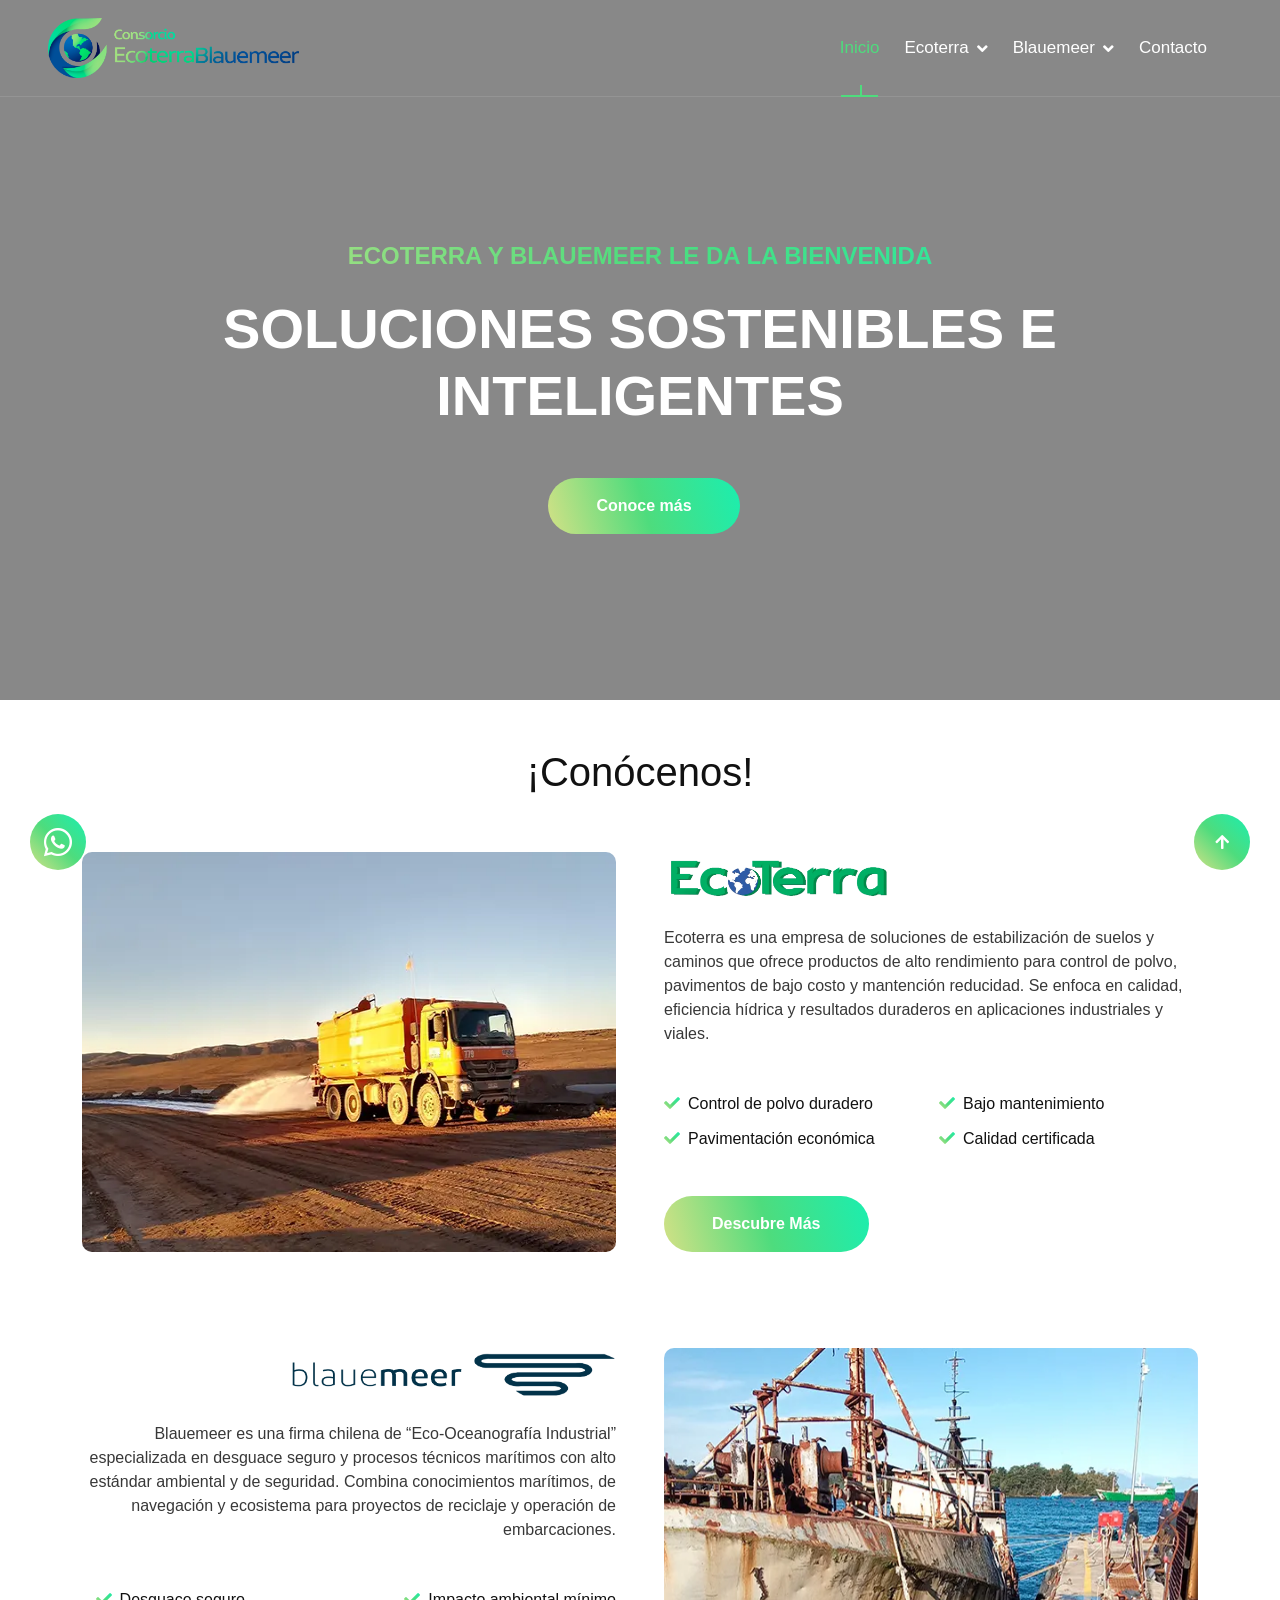
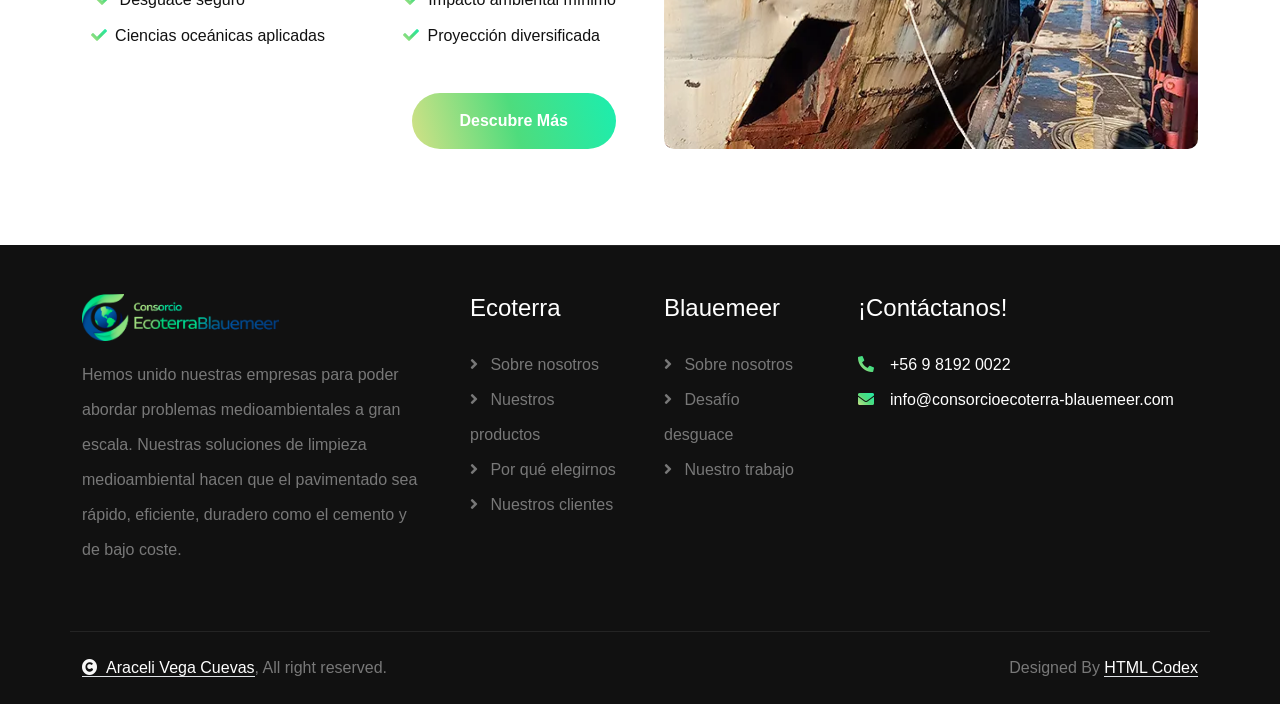
==== commit 929ba50a: "Bases para la construcción de contacto restauradas (Anchors, navbar, .html)" ====
--- a/index.html
+++ b/index.html
@@ -74,6 +74,7 @@
                                 <a href="blauemeer.html#nuestro-trabajo" class="dropdown-item">Nuestro trabajo</a>
                             </div>
                         </div>
+                        <a href="contact.html" class="nav-item nav-link">Contacto</a>
                     </div>
                 </div>
             </nav>
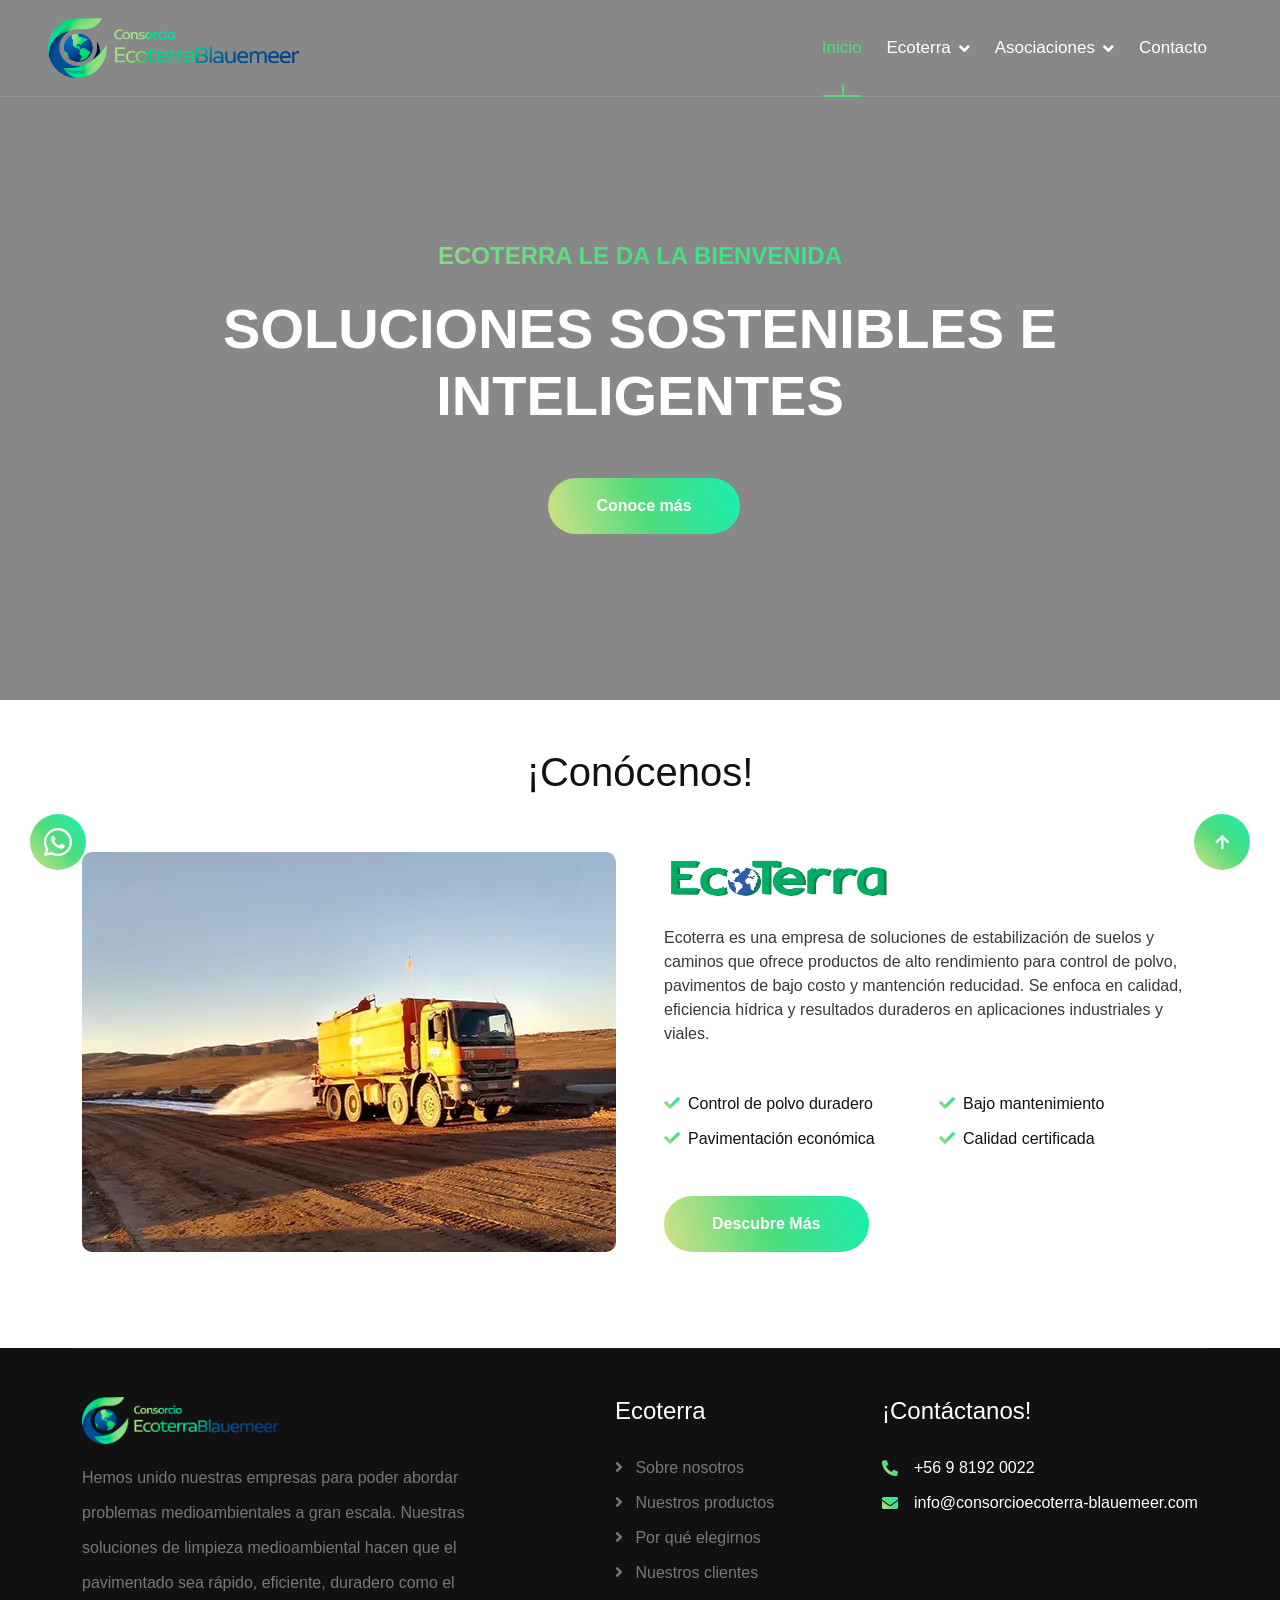
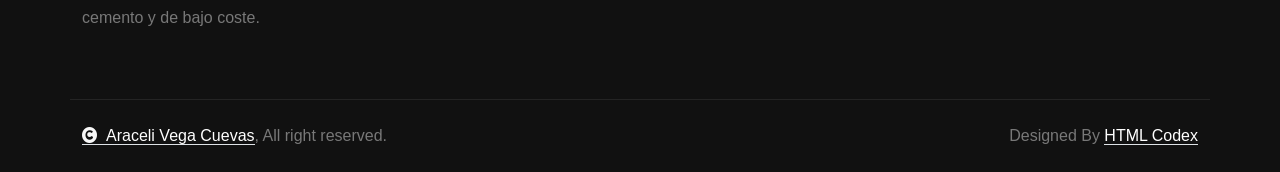
==== commit 344802c5: "Navbar & Hero: Se agregó nuevo droplist "Asociados", teniendo dentro de esta la empresa asociada "Bl" ====
--- a/index.html
+++ b/index.html
@@ -36,7 +36,7 @@
         <!-- Spinner Start -->
         <div id="spinner" class="show bg-white position-fixed translate-middle w-100 vh-100 top-50 start-50 d-flex align-items-center justify-content-center">
             <div class="spinner-border text-primary" role="status">
-                <span class="sr-only">Cargando...</span>
+                <span class="sr-only"></span>
             </div>
         </div>
         <!-- Spinner End -->
@@ -64,14 +64,13 @@
                                 <a href="ecoterra.html#nuestros-clientes" class="dropdown-item">Nuestros clientes</a>
                             </div>
                         </div>
+
                         <div class="nav-item dropdown">
-                            <a href="blauemeer.html" class="nav-link" data-bs-toggle="dropdown">
-                                <span class="dropdown-toggle">Blauemeer</span>
+                            <a href="#" class="nav-link" data-bs-toggle="dropdown">
+                                <span class="dropdown-toggle">Asociaciones</span>
                             </a>
                             <div class="dropdown-menu m-0">
-                                <a href="blauemeer.html#sobre-nosotros" class="dropdown-item">Sobre nosotros</a>
-                                <a href="blauemeer.html#desafio-desguace" class="dropdown-item">Desafío desguace</a>
-                                <a href="blauemeer.html#nuestro-trabajo" class="dropdown-item">Nuestro trabajo</a>
+                                <a href="blauemeer.html" class="dropdown-item">Blauemeer</a>
                             </div>
                         </div>
                         <a href="contact.html" class="nav-item nav-link">Contacto</a>
@@ -91,7 +90,7 @@
                             <div class="row g-5">
                                 <div class="col-12 animated fadeInUp">
                                     <div class="text-center">
-                                        <h4 class="text-primary text-uppercase fw-bold mb-4">Ecoterra y Blauemeer le da la bienvenida</h4>
+                                        <h4 class="text-primary text-uppercase fw-bold mb-4">Ecoterra le da la bienvenida</h4>
                                         <h1 class="display-4 text-uppercase text-white mb-4">Soluciones sostenibles e inteligentes</h1>
                                         <p class="mb-5 fs-5"> 
                                         </p>
@@ -111,7 +110,7 @@
 
 
 
-        <!-- Ecoterra & Blauemeer desc. Start -->
+        <!-- Ecoterra desc. Start -->
         <div class="mb-5" id="conoce-mas">
             <div class="text-center mt-5 wow fadeInUp" data-wow-delay="0.2s">
                     <h1>¡Conócenos!</h1>
@@ -147,39 +146,8 @@
                     </div>
                 </div>
             </div>
-
-            <div class="container-fluid py-5 " data-wow-delay="0.2s">
-                <div class="container">
-                    <div class="row g-5 wrap">
-                        <div class="col-lg-6 text-b wow fadeInLeft" data-wow-delay="0.4s">
-                            <img class="mb-4 logo-img" src="img/logos/blauemeer_letraimg_b_d.webp" alt="Logo_Blauemeer">
-                            <p class="mb-5">
-                                Blauemeer es una firma chilena de “Eco-Oceanografía Industrial” especializada en desguace seguro y procesos 
-                                técnicos marítimos con alto estándar ambiental y de seguridad.
-                                Combina conocimientos marítimos, de navegación y ecosistema para proyectos de reciclaje 
-                                y operación de embarcaciones.
-                            </p>
-                            <div class="row g-3">
-                                <div class="col-sm-6">
-                                    <h6 class="mb-3 me-5 pe-5"><i class="fa fa-check text-primary me-2"></i>Desguace seguro</h6>
-                                    <h6 class="mb-0 pe-3"><i class="fa fa-check text-primary me-2"></i>Ciencias oceánicas aplicadas</h6>
-                                </div>
-                                <div class="col-sm-6">
-                                    <h6 class="mb-3"><i class="fa fa-check text-primary me-2"></i>Impacto ambiental mínimo</h6>
-                                    <h6 class="mb-0 me-3"><i class="fa fa-check text-primary me-2"></i>Proyección diversificada</h6>
-                                </div>
-                            </div>
-                            <a href="blauemeer.html" class="btn btn-primary rounded-pill py-3 px-5 mt-5 flex-shrink-0">Descubre Más</a>
-                        </div>
-
-                        <div class="col-lg-6 wow fadeInRight" data-wow-delay="0.4s">
-                            <img class="img-fluid rounded w-100 h-100 object-fit-cover" src="img/blauemeer/about_blauemeer_600x400.webp" alt="About Blauemeer">
-                        </div>
-                    </div>
-                </div>
-            </div>
         </div>
-        <!-- Ecoterra & Blauemeer desc. End -->
+        <!-- Ecoterra desc. End -->
 
         <!-- Footer & Copyright Start -->
         <footer>
--- a/css/style.css
+++ b/css/style.css
@@ -763,6 +763,36 @@
     background-repeat: no-repeat; 
     background-size: cover;
 }
+
+.form-floating input[type=number]::-webkit-inner-spin-button, 
+.form-floating input[type=number]::-webkit-outer-spin-button { 
+  -webkit-appearance: none;
+}
+
+.subject-select {
+    background-color: var(--bs-white) !important;
+    color: var(--bs-dark);
+    cursor: pointer;
+    appearance: none;
+    -webkit-appearance: none;
+    -moz-appearance: none;
+}
+
+.subject-field::after {
+    content: "\f107";
+    font-family: "Font Awesome 5 Free";
+    font-weight: 600;
+    color: var(--bs-primary);
+    position: absolute;
+    right: 20px;
+    top: 50%;
+    transform: translateY(-50%);
+    pointer-events: none;
+}
+
+.subject-select option {
+    color: var(--bs-dark);
+}
 /*** Contact End ***/
 
 /*** Scrapping Challenge Start ***/
@@ -777,7 +807,7 @@
     color: var(--bs-white);
 }
 
-.scrachall .scrachall-item:hover .rounded-bottom h4 {
+.scrachall .scrachall-item:hover .rounded-bottom h4, .scrachall .scrachall-item:hover .rounded-bottom h3 {
     color: var(--bs-white);
 }
 /*** Scrapping Challenge End ***/
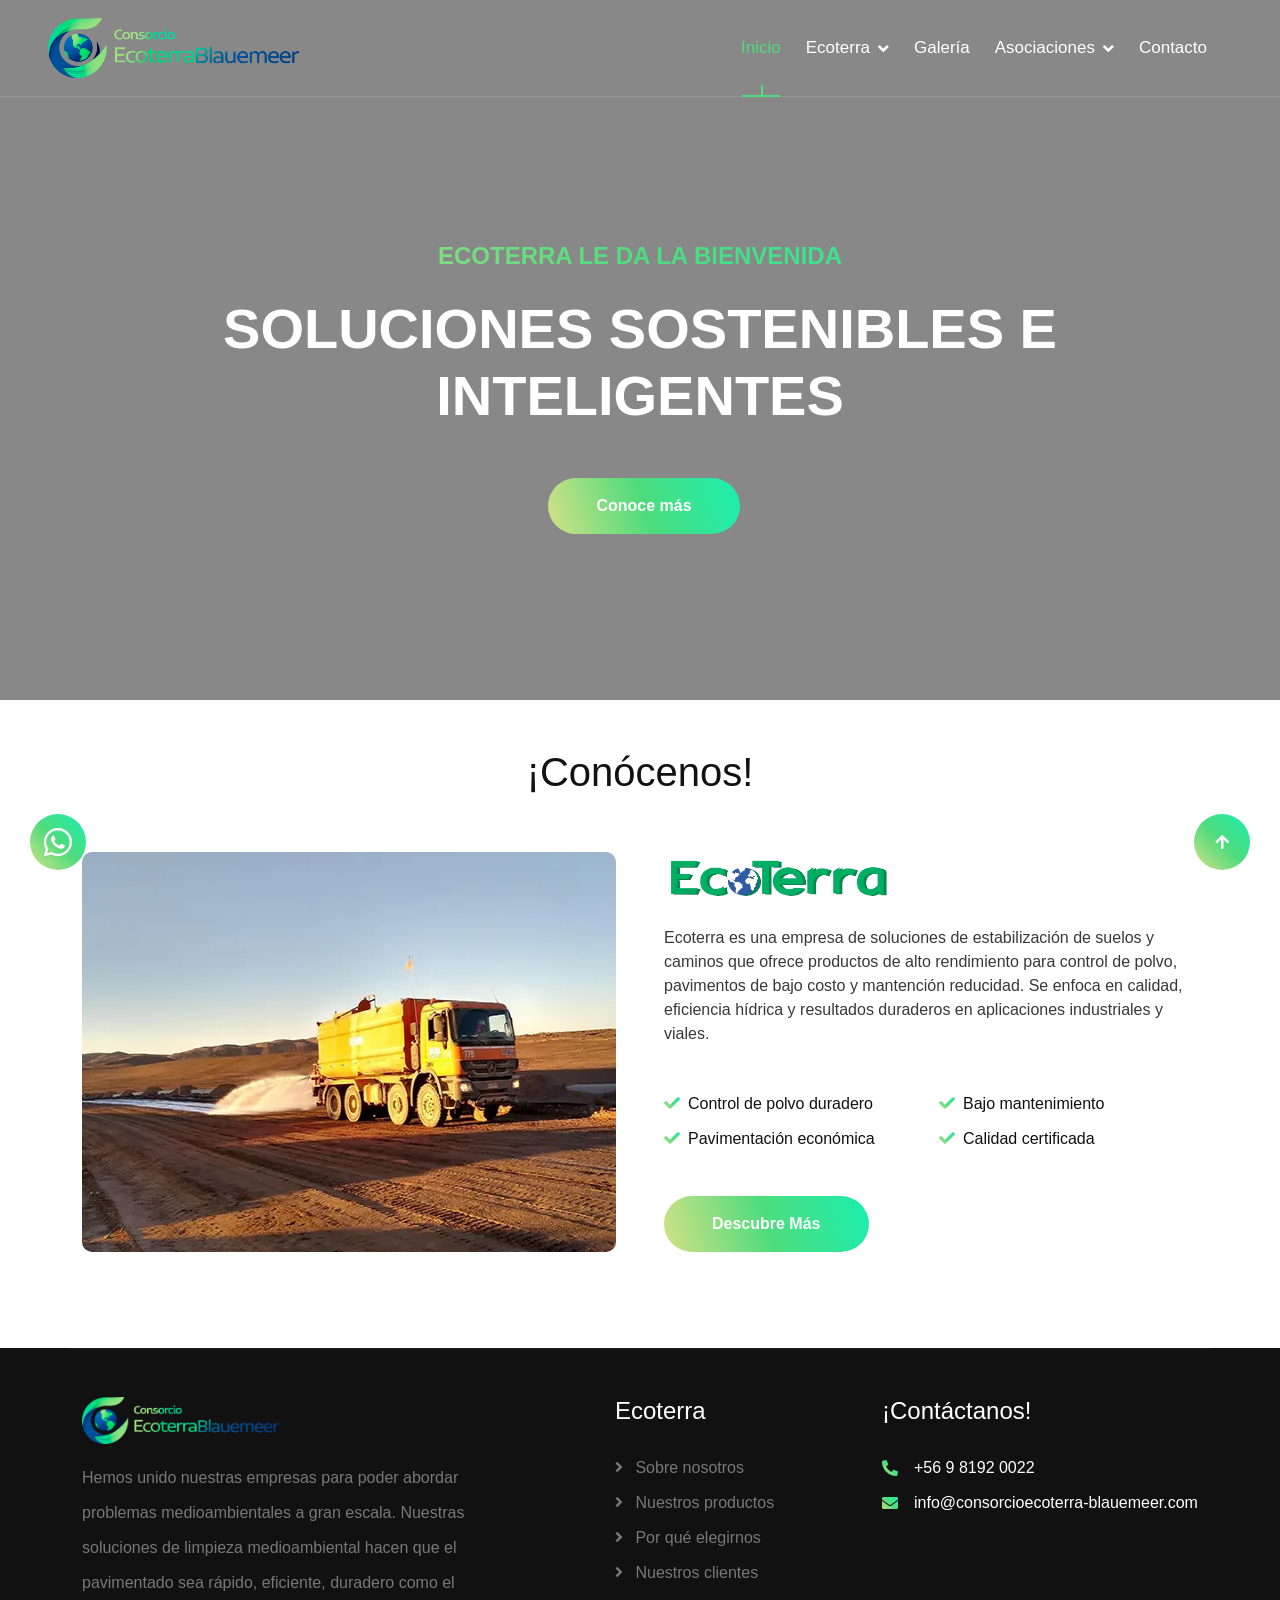
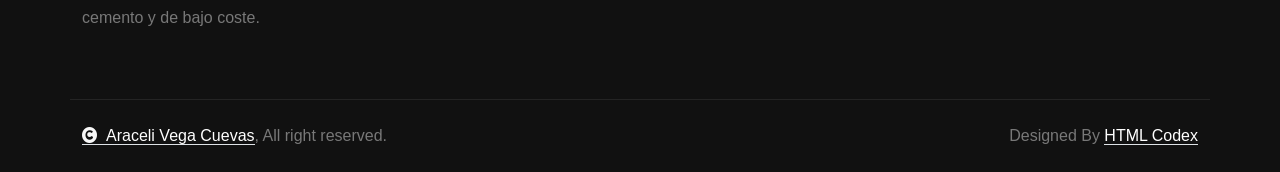
==== commit c2a26ea6: "Navbar arreglado, ahora se puede ver en todas las páginas el link activo de la página en la que se e" ====
--- a/index.html
+++ b/index.html
@@ -65,6 +65,8 @@
                             </div>
                         </div>
 
+                        <a href="gallery.html" class="nav-item nav-link">Galería</a>
+
                         <div class="nav-item dropdown">
                             <a href="#" class="nav-link" data-bs-toggle="dropdown">
                                 <span class="dropdown-toggle">Asociaciones</span>
@@ -74,6 +76,7 @@
                             </div>
                         </div>
                         <a href="contact.html" class="nav-item nav-link">Contacto</a>
+
                     </div>
                 </div>
             </nav>
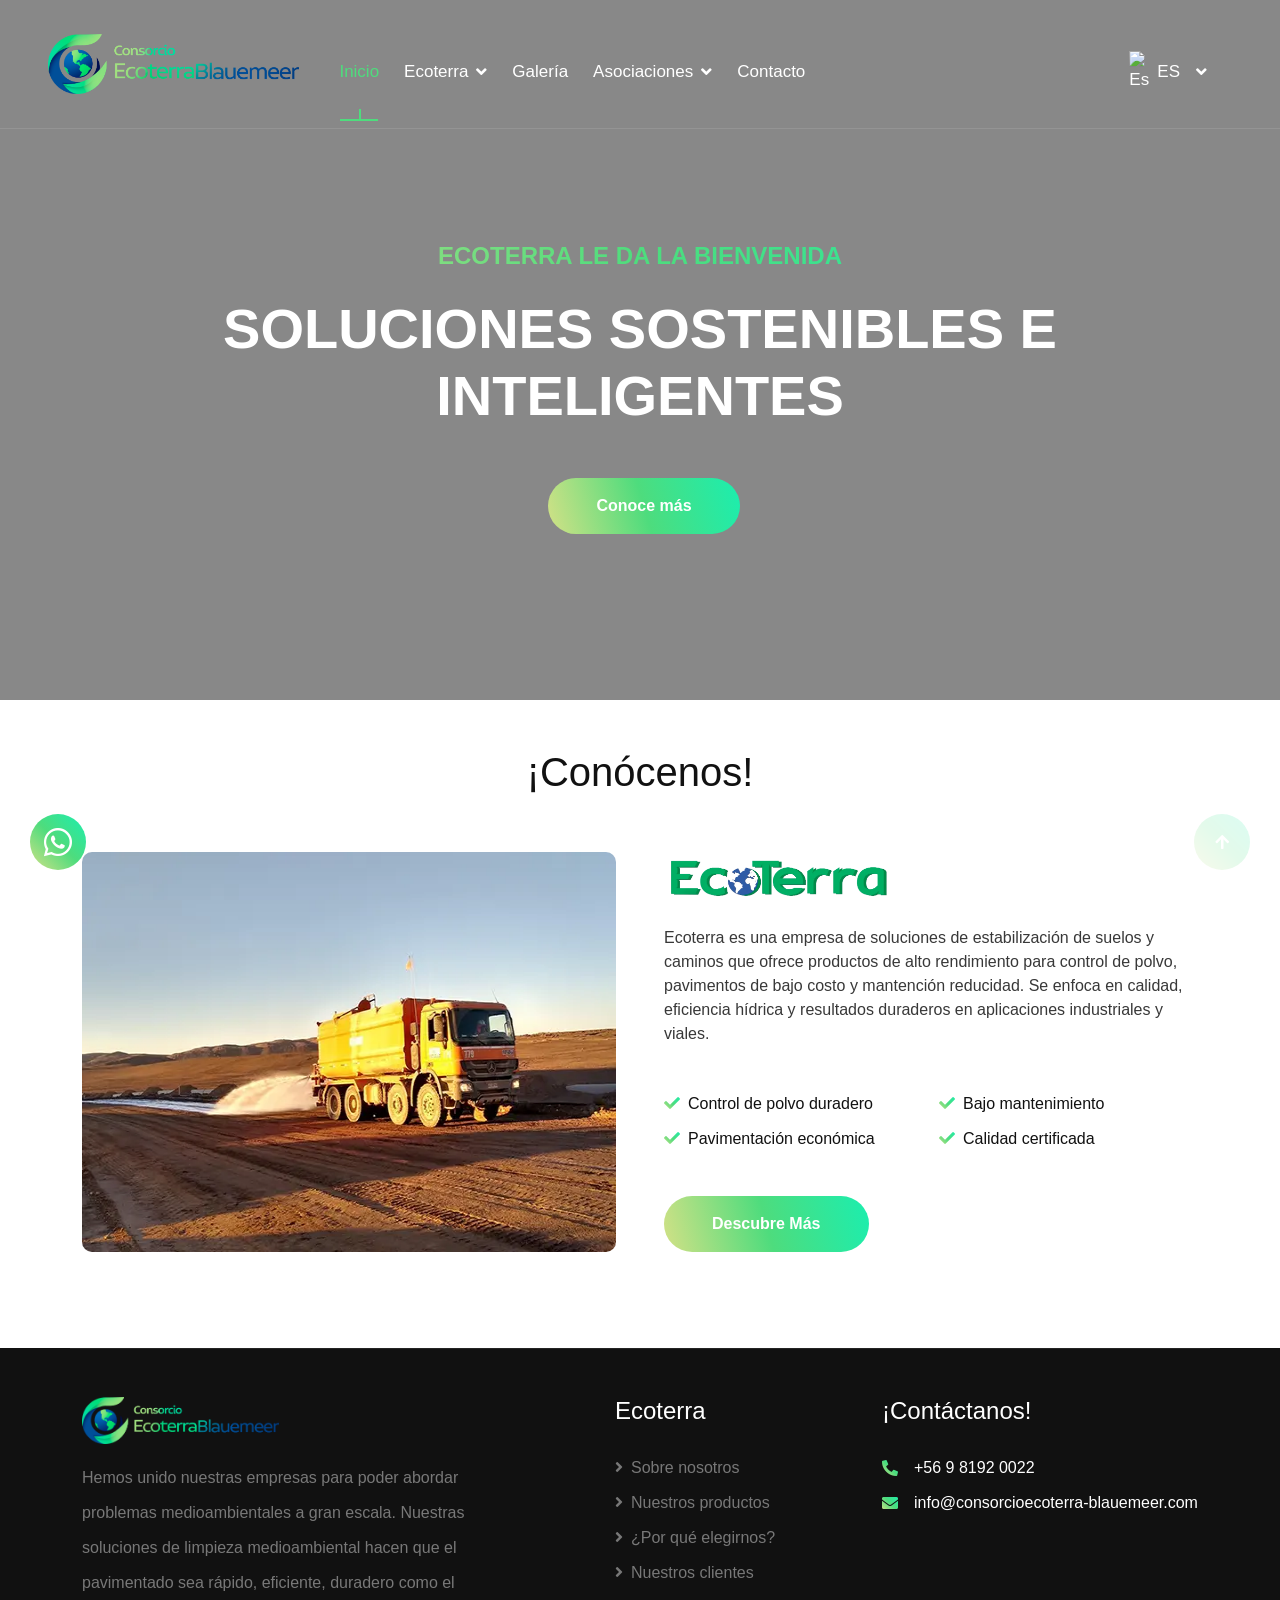
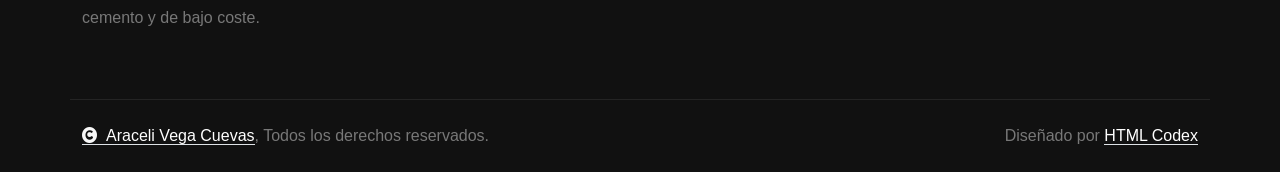
==== commit 12769d87: "Agregada funcionalidad de cambio de idioma: * Idiomas disponibles: Español e Inglés" ====
--- a/index.html
+++ b/index.html
@@ -3,7 +3,7 @@
 
     <head>
         <meta charset="utf-8">
-        <title>Consorcio Ecoterra-Blauemeer</title>
+        <title data-i18n="page.title">Consorcio Ecoterra-Blauemeer</title>
         <link rel="icon" type="image/webp" href="img/logos/consorcio_img.webp">
         <meta content="width=device-width, initial-scale=1.0" name="viewport">
         <meta content="" name="keywords">
@@ -31,7 +31,7 @@
         <link href="css/style.css" rel="stylesheet">
     </head>
 
-    <body>
+    <body data-page="home">
 
         <!-- Spinner Start -->
         <div id="spinner" class="show bg-white position-fixed translate-middle w-100 vh-100 top-50 start-50 d-flex align-items-center justify-content-center">
@@ -47,36 +47,101 @@
                 <a href="index.html" class="navbar-brand p-0">
                     <img src="img/logos/consorcio_letraimg.webp" alt="Logo Consorcio">
                 </a>
-                <button class="navbar-toggler" type="button" data-bs-toggle="collapse" data-bs-target="#navbarCollapse">
+
+                <button class="navbar-toggler ms-auto" type="button" data-bs-toggle="collapse" data-bs-target="#navbarCollapse">
                     <span class="fa fa-bars"></span>
                 </button>
+                <button class="navbar-toggler" type="button" data-bs-toggle="collapse" data-bs-target="#navbarCollapseLang">
+                    <span class="fa fa-globe"></span>
+                </button>
+
                 <div class="collapse navbar-collapse" id="navbarCollapse">
-                    <div class="navbar-nav ms-auto py-0">
-                        <a href="index.html" class="nav-item nav-link active">Inicio</a>
+                    <div class="navbar-nav mt-3 ms-4 py-0">
+                        <a href="index.html" class="nav-item nav-link active" data-i18n="nav.home">Inicio</a>
                         <div class="nav-item dropdown">
                             <a href="ecoterra.html" class="nav-link" data-bs-toggle="dropdown">
-                                <span class="dropdown-toggle">Ecoterra</span>
+                                <span class="dropdown-toggle" data-i18n="nav.ecoterra">Ecoterra</span>
                             </a>
                             <div class="dropdown-menu m-0">
-                                <a href="ecoterra.html#sobre-nosotros" class="dropdown-item">Sobre nosotros</a>
-                                <a href="ecoterra.html#nuestros-productos" class="dropdown-item">Nuestros productos</a>
-                                <a href="ecoterra.html#por-que-elegirnos" class="dropdown-item">¿Por qué elegirnos?</a>
-                                <a href="ecoterra.html#nuestros-clientes" class="dropdown-item">Nuestros clientes</a>
-                            </div>
-                        </div>
-
-                        <a href="gallery.html" class="nav-item nav-link">Galería</a>
+                                <a href="ecoterra.html#sobre-nosotros" class="dropdown-item" data-i18n="nav.about">Sobre nosotros</a>
+                                <a href="ecoterra.html#nuestros-productos" class="dropdown-item" data-i18n="nav.products">Nuestros productos</a>
+                                <a href="ecoterra.html#por-que-elegirnos" class="dropdown-item" data-i18n="nav.why">¿Por qué elegirnos?</a>
+                                <a href="ecoterra.html#nuestros-clientes" class="dropdown-item" data-i18n="nav.clients">Nuestros clientes</a>
+                            </div>
+                        </div>
+
+                        <a href="gallery.html" class="nav-item nav-link" data-i18n="nav.gallery">Galería</a>
 
                         <div class="nav-item dropdown">
                             <a href="#" class="nav-link" data-bs-toggle="dropdown">
-                                <span class="dropdown-toggle">Asociaciones</span>
+                                <span class="dropdown-toggle" data-i18n="nav.partners">Asociaciones</span>
                             </a>
                             <div class="dropdown-menu m-0">
-                                <a href="blauemeer.html" class="dropdown-item">Blauemeer</a>
-                            </div>
-                        </div>
-                        <a href="contact.html" class="nav-item nav-link">Contacto</a>
-
+                                <a href="blauemeer.html" class="dropdown-item" data-i18n="nav.blauemeer">Blauemeer</a>
+                            </div>
+                        </div>
+                        <a href="contact.html" class="nav-item nav-link" data-i18n="nav.contact">Contacto</a>
+                    </div>
+                </div>
+
+
+                <div class="collapse navbar-collapse" id="navbarCollapseLang">
+                    <div class="navbar-nav mt-3 ms-auto py-0">
+                        <div class="nav-item dropdown ms-4">
+                            <a href="#" class="nav-link" data-bs-toggle="dropdown">
+                                <span class="d-inline-flex align-items-center gap-2">
+                                    <img
+                                        id="langFlag"
+                                        src="https://flagcdn.com/w20/es.png"
+                                        width="20"
+                                        alt="Español"
+                                    >
+                                    <span id="langToggle">ES</span>
+                                    <span class="dropdown-toggle"></span>
+                                </span>
+                            </a>
+                            <div class="dropdown-menu dropdown-menu-end end-0 m-0"> 
+                                <a href="#" class="dropdown-item ps-2" data-lang="es">
+                                    <div class="d-flex ps-2">
+                                        <picture class="pe-2">
+                                            <source
+                                                type="image/webp"
+                                                srcset="https://flagcdn.com/w20/es.webp,
+                                                https://flagcdn.com/w40/es.webp 2x">
+                                            <source
+                                                type="image/png"
+                                                srcset="https://flagcdn.com/w20/es.png,
+                                                https://flagcdn.com/w40/es.png 2x">
+                                            <img
+                                                src="https://flagcdn.com/w20/es.png"
+                                                width="20"
+                                                alt="Spain">
+                                        </picture>
+                                        <span data-i18n="language.spanish">Español</span>
+                                    </div>
+                                </a>
+
+                                <a href="#" class="dropdown-item ps-2" data-lang="en">
+                                    <div class="d-flex ps-2">
+                                        <picture class="pe-2">
+                                            <source
+                                                type="image/webp"
+                                                srcset="https://flagcdn.com/w20/us.webp,
+                                                https://flagcdn.com/w40/us.webp 2x">
+                                            <source
+                                                type="image/png"
+                                                srcset="https://flagcdn.com/w20/us.png,
+                                                https://flagcdn.com/w40/us.png 2x">
+                                            <img
+                                                src="https://flagcdn.com/w20/us.png"
+                                                width="20"
+                                                alt="United States">
+                                        </picture>
+                                        <span data-i18n="language.english">Inglés</span>
+                                    </div>
+                                </a>
+                            </div>
+                        </div>
                     </div>
                 </div>
             </nav>
@@ -86,19 +151,19 @@
                 <div class="header-carousel-item">
                     <video autoplay loop muted class="img-fluid w-100">
                         <source src="vid/vid_header.webm" type="video/webm">
-                        Your browser does not support the video tag.
+                        <span data-i18n="carousel.error">Your browser does not support the video tag.</span>
                     </video>
                     <div class="carousel-caption">
                         <div class="container">
                             <div class="row g-5">
                                 <div class="col-12 animated fadeInUp">
                                     <div class="text-center">
-                                        <h4 class="text-primary text-uppercase fw-bold mb-4">Ecoterra le da la bienvenida</h4>
-                                        <h1 class="display-4 text-uppercase text-white mb-4">Soluciones sostenibles e inteligentes</h1>
+                                        <h4 class="text-primary text-uppercase fw-bold mb-4" data-i18n="carousel.welcome">Ecoterra le da la bienvenida</h4>
+                                        <h1 class="display-4 text-uppercase text-white mb-4" data-i18n="carousel.about">Soluciones sostenibles e inteligentes</h1>
                                         <p class="mb-5 fs-5"> 
                                         </p>
                                         <div class="d-flex justify-content-center flex-shrink-0 mb-4">
-                                            <a class="btn btn-primary rounded-pill py-3 px-4 px-md-5 ms-2" href="index.html#conoce-mas">Conoce más</a>
+                                            <a class="btn btn-primary rounded-pill py-3 px-4 px-md-5 ms-2" data-i18n="carousel.button" href="index.html#conoce-mas">Conoce más</a>
                                         </div>
                                     </div>
                                 </div>
@@ -116,7 +181,7 @@
         <!-- Ecoterra desc. Start -->
         <div class="mb-5" id="conoce-mas">
             <div class="text-center mt-5 wow fadeInUp" data-wow-delay="0.2s">
-                    <h1>¡Conócenos!</h1>
+                    <h1 data-i18n="ecoterra.title">¡Conócenos!</h1>
             </div>
             <div class="container-fluid py-5" data-wow-delay="0.2s">
                 <div class="container">
@@ -128,22 +193,22 @@
 
                         <div class="col-lg-6 col-xl-6 text-t wow fadeInRight" data-wow-delay="0.2s">
                             <img class="mb-4 logo-img" src="img/logos/ecoterra_letraimg.webp" alt="Logo_Ecoterra">
-                            <p class="mb-5">
+                            <p class="mb-5" data-i18n="ecoterra.description">
                                 Ecoterra es una empresa de soluciones de estabilización de suelos y caminos que ofrece productos de alto
                                 rendimiento para control de polvo, pavimentos de bajo costo y mantención reducidad.
                                 Se enfoca en calidad, eficiencia hídrica y resultados duraderos en aplicaciones industriales y viales.
                             </p>
                             <div class="row g-3">
                                 <div class="col-sm-6">
-                                    <h6 class="mb-3"><i class="fa fa-check text-primary me-2"></i>Control de polvo duradero</h6>
-                                    <h6 class="mb-0"><i class="fa fa-check text-primary me-2"></i>Pavimentación económica</h6>
+                                    <h6 class="mb-3"><i class="fa fa-check text-primary me-2"></i><span data-i18n="ecoterra.features1">Control de polvo duradero</span></h6>
+                                    <h6 class="mb-0"><i class="fa fa-check text-primary me-2"></i><span data-i18n="ecoterra.features2">Pavimentación económica</span></h6>
                                 </div>
                                 <div class="col-sm-6">
-                                    <h6 class="mb-3"><i class="fa fa-check text-primary me-2"></i>Bajo mantenimiento</h6>
-                                    <h6 class="mb-0"><i class="fa fa-check text-primary me-2"></i>Calidad certificada</h6>
+                                    <h6 class="mb-3"><i class="fa fa-check text-primary me-2"></i><span data-i18n="ecoterra.features3">Pavimentación económica</span></h6>
+                                    <h6 class="mb-0"><i class="fa fa-check text-primary me-2"></i><span data-i18n="ecoterra.features4">Calidad certificada</span></h6>
                                 </div>
                             </div>
-                            <a href="ecoterra.html" class="btn btn-primary rounded-pill py-3 px-5 mt-5 flex-shrink-0">Descubre Más</a>
+                            <a href="ecoterra.html" data-i18n="ecoterra.button" class="btn btn-primary rounded-pill py-3 px-5 mt-5 flex-shrink-0">Descubre Más</a>
                         </div>
                         
                     </div>
@@ -176,8 +241,8 @@
         <script src="lib/owlcarousel/owl.carousel.min.js"></script>
         <!-- Dynamic Footer Script -->
         <script src="js/dynamicFooter.js"></script>
-        
-
+        <!-- Page Translation Script -->
+        <script src="js/language.js"></script>
         <!-- Template Javascript -->
         <script src="js/main.js"></script>
     </body>
--- a/css/style.css
+++ b/css/style.css
@@ -4,8 +4,23 @@
     --gradient-primary-b: linear-gradient(bottom left, #d3e186, #4edc7d, #1beeaf);
     --gradient-secondary: linear-gradient(to right, #185a9d, #43cea2);
 }
-
 /*** Custom Variables End ***/
+
+/*** Global properties Start ***/
+html {
+    width: 100%;
+    overflow-x: clip;
+}
+
+body {
+    width: 100%;
+    margin: 0;
+}
+
+*, *::before, *::after {
+    box-sizing: border-box;
+}
+/*** Global properties End ***/
 
 /*** Spinner Start ***/
 /*** Spinner ***/
@@ -225,7 +240,7 @@
 
     .navbar.navbar-expand-lg .navbar-toggler {
         padding: 10px 20px;
-        border: 1px solid var(--bs-primary);
+        border: 1px;
         color: var(--bs-primary);
     }
 
@@ -489,57 +504,31 @@
         width: 60%;
     }
 }
-.youtube-player-popup iframe {
+.youtube-player-popup iframe,video {
     width: 100%;
     aspect-ratio: 16/9;
 }
 
-.pulsating-play-btn {
-    width: 94px;
-    height: 94px;
-    background: radial-gradient(var(--bs-primary) 50%, color-mix(in srgb, var(--bs-primary), transparent 75%) 52%);
-    border-radius: 50%;
-    display: block;
-    position: absolute;
-    overflow: hidden;
-    cursor: pointer;
-}
-
-.pulsating-play-btn:after {
-    content: "";
+.play-btn{
+    width: 80px;
     position: absolute;
     left: 50%;
     top: 50%;
-    transform: translateX(-40%) translateY(-50%);
-    width: 0;
-    height: 0;
-    border-top: 10px solid transparent;
-    border-bottom: 10px solid transparent;
-    border-left: 15px solid #fff;
-    z-index: 100;
-    transition: all 400ms cubic-bezier(0.55, 0.055, 0.675, 0.19);
-}
-
-.pulsating-play-btn:hover:before {
-    content: "";
-    position: absolute;
-    left: 50%;
-    top: 50%;
-    transform: translateX(-40%) translateY(-50%);
-    width: 0;
-    height: 0;
-    border: none;
-    border-top: 10px solid transparent;
-    border-bottom: 10px solid transparent;
-    border-left: 15px solid #fff;
-    z-index: 200;
-    animation: none;
-    border-radius: 0;
-}
-
-.pulsating-play-btn:hover:after {
-    border-left: 15px solid var(--bs-primary);
-    transform: scale(20);
+    transform: translate(-50%, -50%);
+    cursor: pointer;
+}
+
+body.video-playing .play-btn {
+    opacity: 0;
+    pointer-events: none;
+}
+
+.close-btn{
+    position: absolute;
+    top: 10px;
+    right: 10px;
+    width: 30px;
+    cursor: pointer;
 }
 /*** About Us Ecoterra End ***/
 
@@ -741,9 +730,8 @@
     transition: all ease-in-out 0.4s;
 }
 
-.gallery .gallery-item:hover img {
+.gallery .gallery-item .img-fluid:hover {
     transform: scale(1.1);
-
 }
 
 .gallery .gallery-item .caption {
@@ -755,6 +743,134 @@
     padding: 5px 10px;
     border-radius: 5px;
 }
+
+
+@media (min-width: 1400px) {
+    .gallery.container-fluid {
+        padding-left: 15rem !important;
+        padding-right: 15rem !important;
+    }
+}
+
+.small-img .play-btn{
+    width: 70px;
+}
+
+.video-gallery-grid {
+    display: grid;
+    grid-template-columns: minmax(0, 0.75fr) minmax(0, 1.25fr);
+    grid-template-rows: repeat(2, minmax(0, 1fr));
+    gap: 25px;
+
+    width: 100%;
+    max-width: 1100px;
+    height: clamp(500px, 45vw, 700px);
+
+    margin-left: auto;
+    margin-right: auto;
+    box-sizing: border-box;
+    position: relative;
+    left: auto;
+    right: auto;
+
+    width: calc(100% - 30px);
+    max-width: 1100px;
+
+    margin: 0 auto !important;
+    box-sizing: border-box;
+}
+
+/* Posiciones */
+.video-gallery-grid .gallery-vertical {
+    grid-column: 1;
+    grid-row: 1 / 3;
+}
+
+.video-gallery-grid .gallery-top {
+    grid-column: 2;
+    grid-row: 1;
+}
+
+.video-gallery-grid .gallery-bottom {
+    grid-column: 2;
+    grid-row: 2;
+}
+
+/* Contenedores de imágenes */
+.video-gallery-grid .gallery-item {
+    position: relative;
+    overflow: hidden;
+    border-radius: 8px;
+    min-width: 0;
+    min-height: 0;
+}
+
+/* Imágenes horizontales */
+.video-gallery-grid .gallery-top > img:first-child,
+.video-gallery-grid .gallery-bottom > img:first-child {
+    display: block;
+    width: 100%;
+    height: 100%;
+    object-fit: cover;
+    object-position: center;
+}
+
+/* Imagen vertical: centrada y completa */
+.video-gallery-grid .gallery-vertical > img:first-child {
+    display: block;
+    width: 100%;
+    height: 100%;
+    object-fit: contain;
+    object-position: center;
+    background: #222;
+}
+
+/* Botones de reproducción */
+.video-gallery-grid .play-btn {
+    position: absolute;
+    width: 55px;
+    height: 55px;
+    object-fit: contain;
+    top: 50%;
+    left: 50%;
+    transform: translate(-50%, -50%);
+    cursor: pointer;
+    z-index: 2;
+}
+
+/* Tablets y móviles */
+@media (max-width: 767px) {
+    .video-gallery-grid {
+        grid-template-columns: minmax(0, 0.8fr) minmax(0, 1.2fr);
+        grid-template-rows: repeat(2, minmax(0, 180px));
+        height: auto;
+        gap: 10px;
+    }
+}
+
+/* Pantallas muy estrechas */
+@media (max-width: 480px) {
+    .video-gallery-grid {
+        grid-template-columns: 1fr;
+        grid-template-rows: 380px 220px 220px;
+    }
+
+    .video-gallery-grid .gallery-vertical {
+        grid-column: 1;
+        grid-row: 1;
+    }
+
+    .video-gallery-grid .gallery-top {
+        grid-column: 1;
+        grid-row: 2;
+    }
+
+    .video-gallery-grid .gallery-bottom {
+        grid-column: 1;
+        grid-row: 3;
+    }
+}
+
 /*** Gallery End ***/
 
 /*** Contact Start ***/
